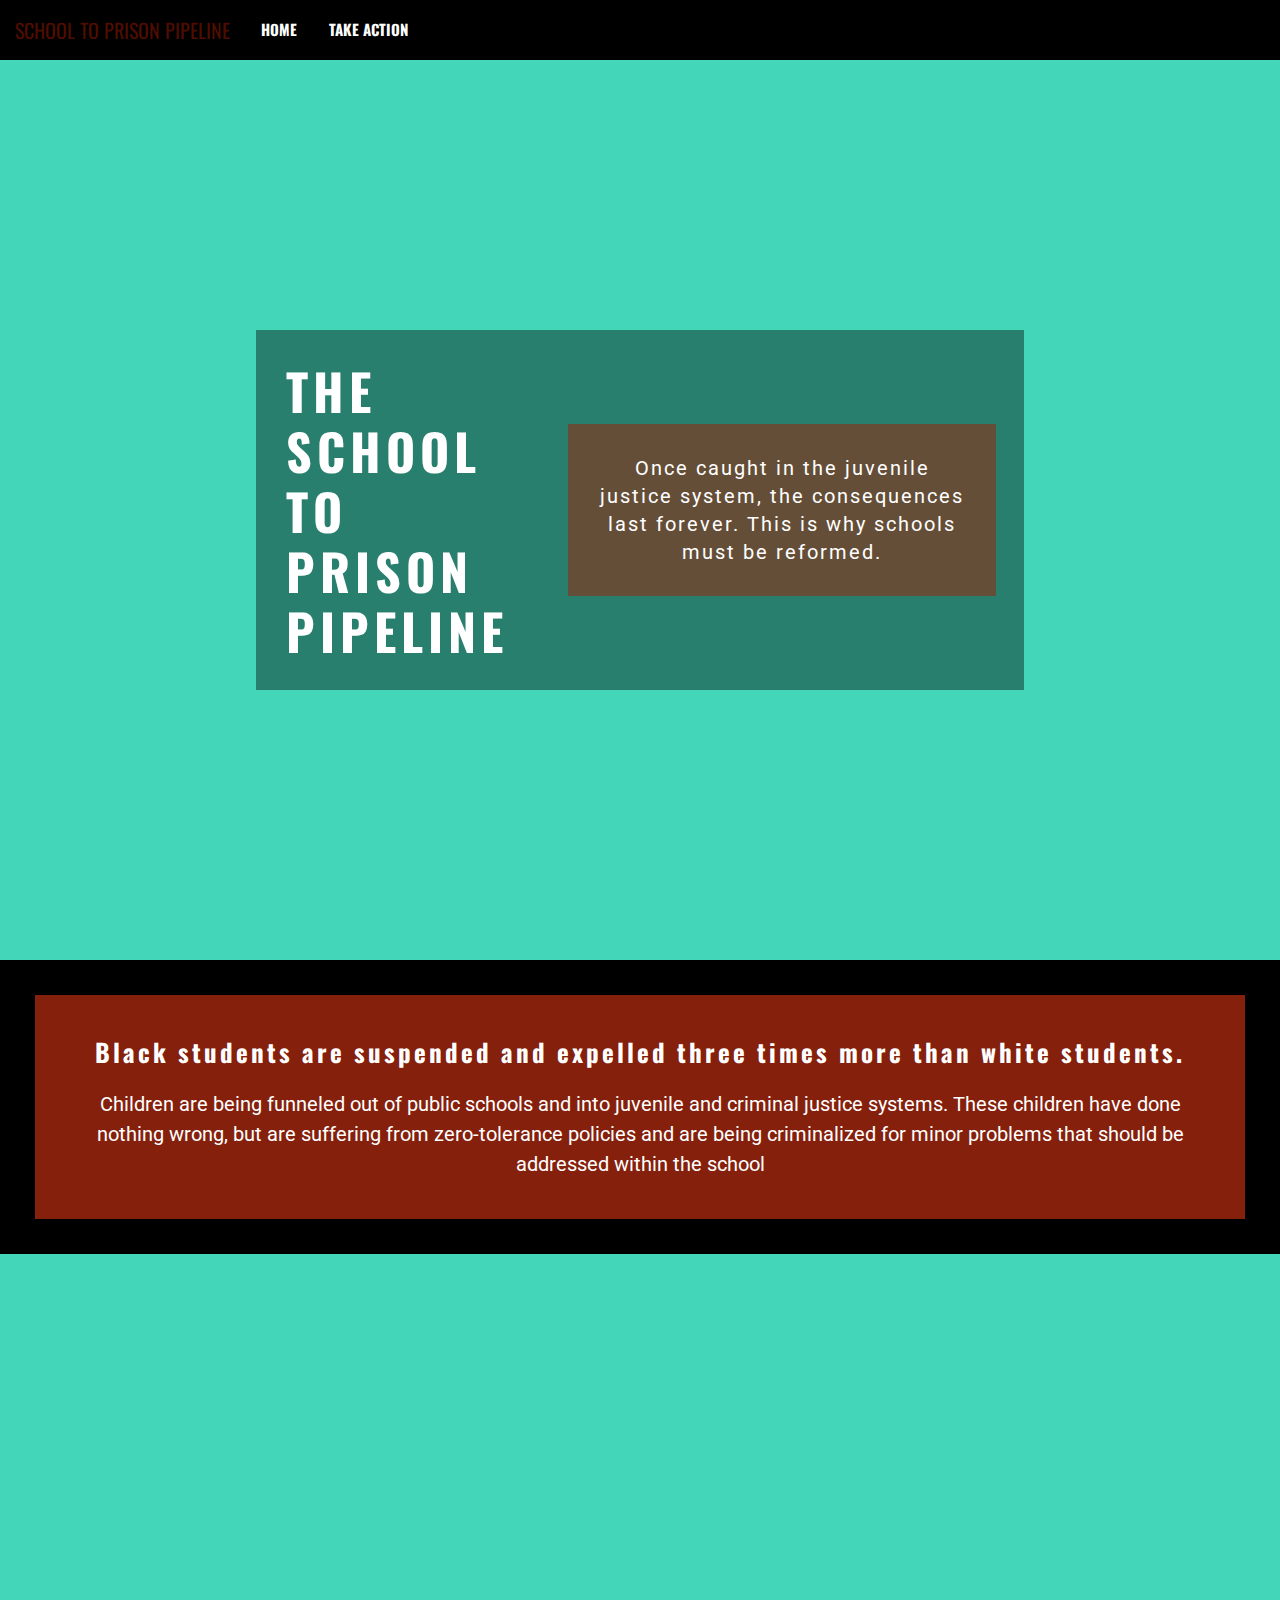
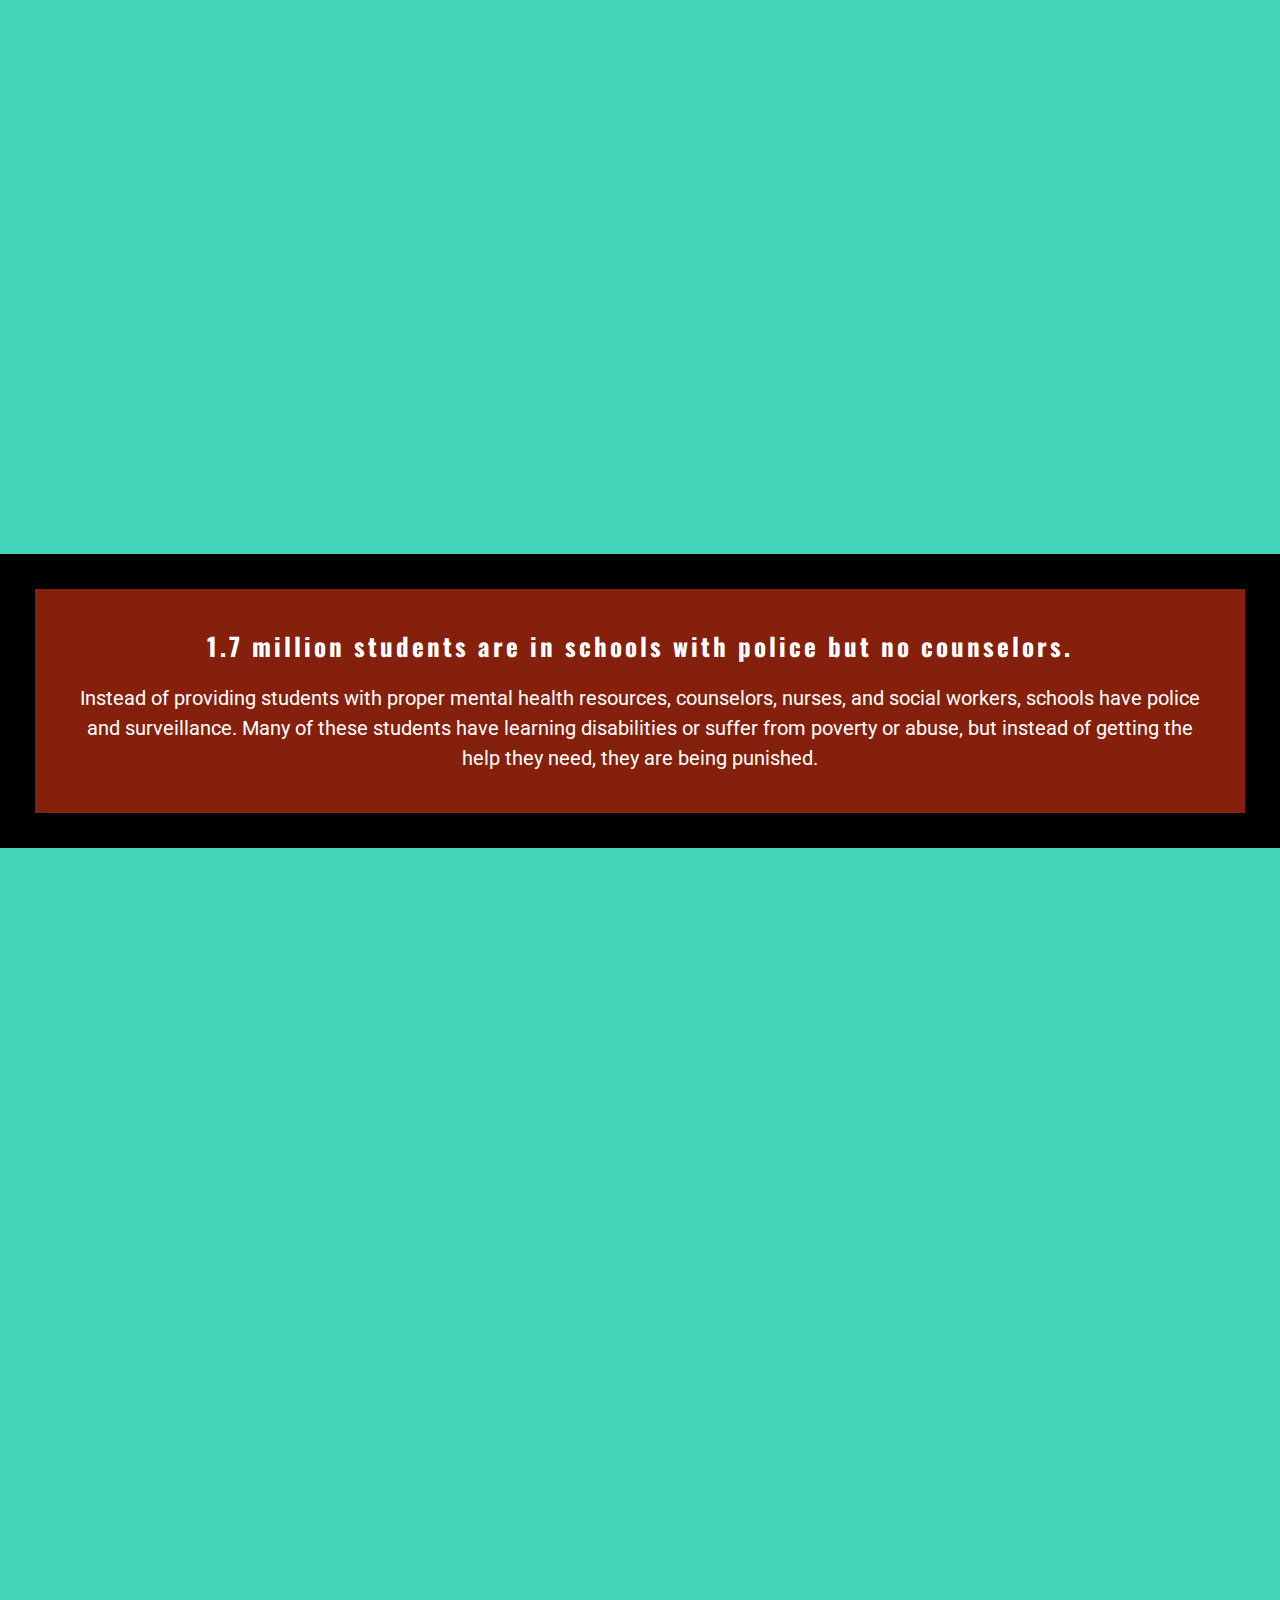
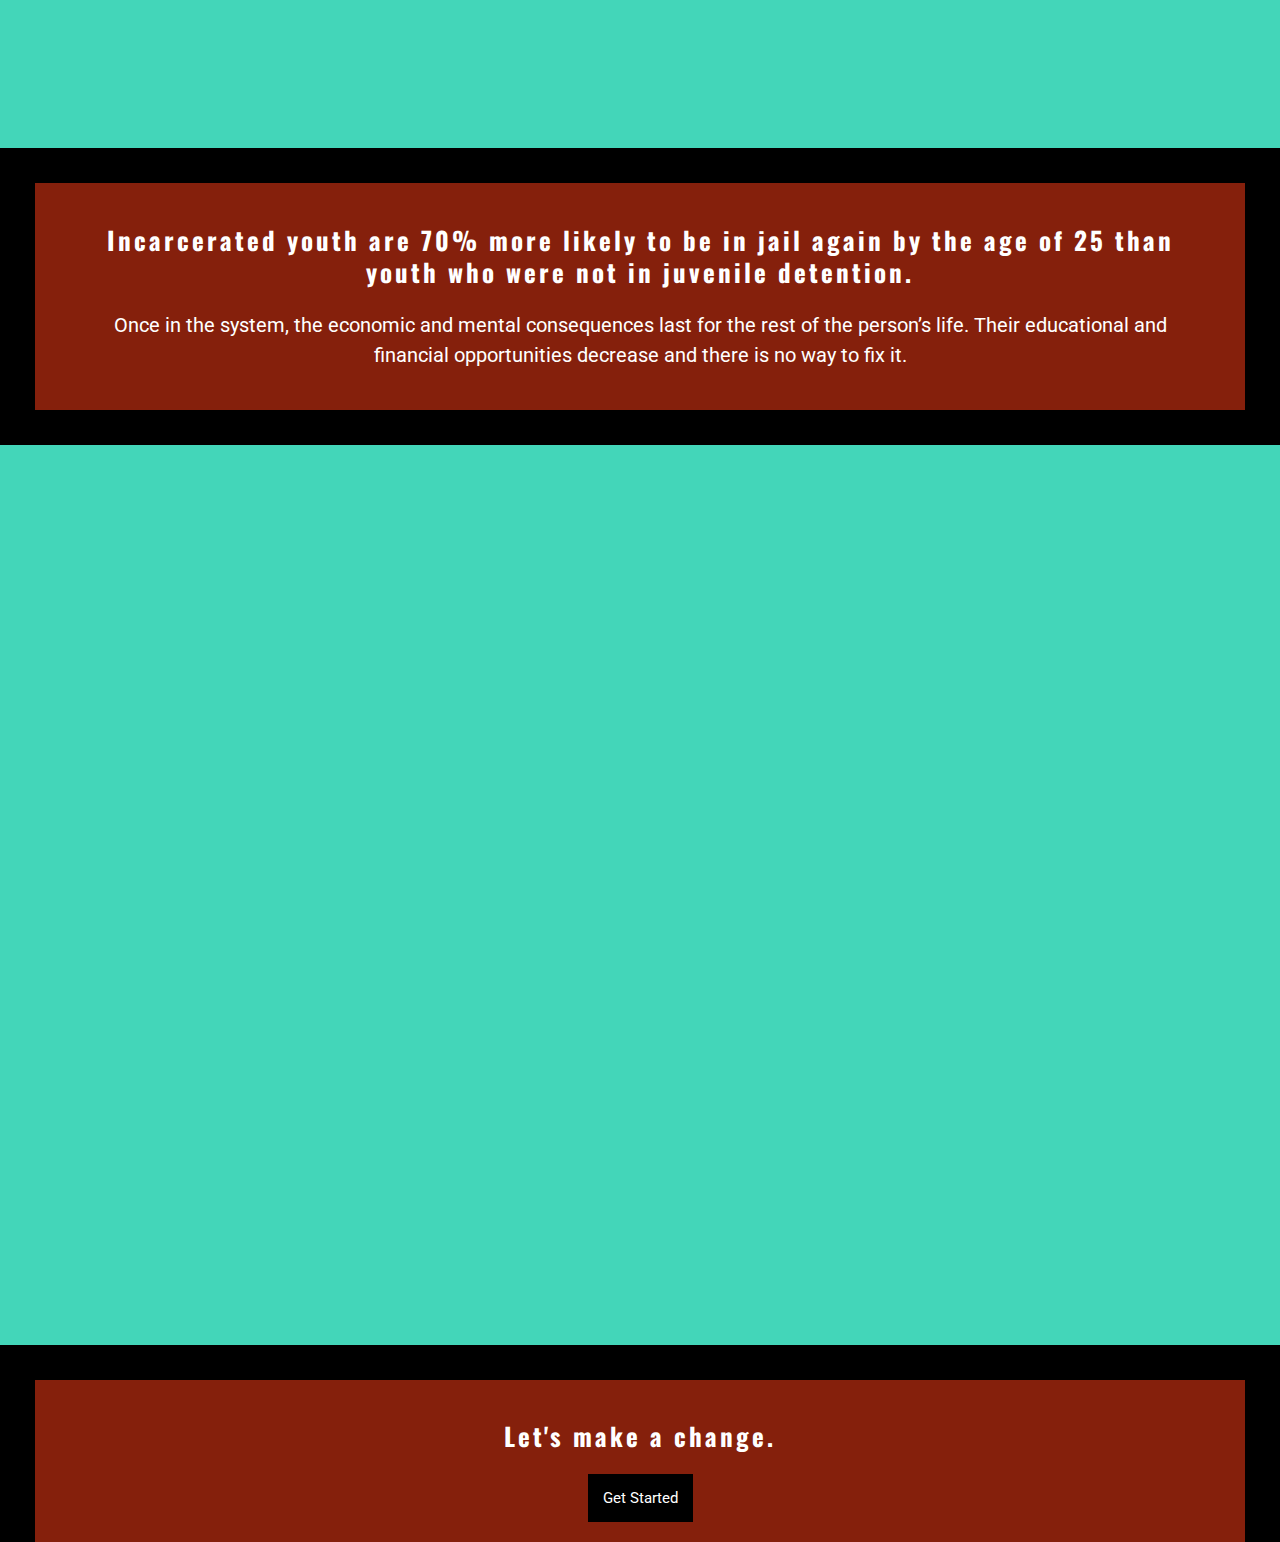
==== index.html @ f9d46c8d "🐦🎩 Checkpoint ./style.css:19010761/5 ./script.js:19010761/417 ./index.html:19010761/18" ====
<!DOCTYPE html>
<html lang="en">
  <head>
    <!-- TODO: Update the heading with the name of your website -->
    <title>The School to Prison Pipeline</title>

    <meta charset="utf-8" />
    <meta http-equiv="X-UA-Compatible" content="IE=edge" />
    <meta name="viewport" content="width=device-width, initial-scale=1" />

    <!-- import the webpage's stylesheets -->
    <link rel="stylesheet" href="/style.css" />
    <link rel="stylesheet" href="/take-action.css" />

    <!-- import the webpage's javascript file -->
    <script src="/script.js" defer></script>

    <link
      href="https://fonts.googleapis.com/css2?family=Oswald&family=Roboto:wght@300&display=swap"
      rel="stylesheet"
    />
  </head>
  <body>
    <nav>
      <ul class="nav-bar">
        <li class="navtitle">SCHOOL TO PRISON PIPELINE</li>
        <li class="nav"><a href="index.html">Home</a></li>
        <li class="nav"><a href="take-action.html">Take Action</a></li>
      </ul>
    </nav>

    <!------------------------------->
    <!---------TOP SECTION----------->
    <!------------------------------->
    <!--Top section with title and description-->
    <div class="main-message">
      <div class="flex-container">
        <div class="heading-home">
          <h1>
            THE SCHOOL TO PRISON PIPELINE
          </h1>
        </div>

        <div class="intro-text">
          <!-- TODO: Update the placeholder introduction text with your own intro text -->

          Once caught in the juvenile justice system, the consequences last
          forever. This is why schools must be reformed.
        </div>
      </div>
    </div>

    <!------------------------------->
    <!----------SECTION 1------------>
    <!------------------------------->
    <!--Text section-->
    <div class="text-section">
      <h2>
        Black students are suspended and expelled three times more than white
        students.
      </h2>

      <p>
        Children are being funneled out of public schools and into juvenile and
        criminal justice systems. These children have done nothing wrong, but
        are suffering from zero-tolerance policies and are being criminalized
        for minor problems that should be addressed within the school
      </p>

    </div>

    <!--Image 1-->
    <div class="image-one"></div>

    <!------------------------------->
    <!----------SECTION 2------------>
    <!------------------------------->
    <div class="text-section">
      <h2>
        1.7 million students are in schools with police but no counselors.

      </h2>

      <p>
        Instead of providing students with proper mental health resources, 
        counselors, nurses, and social workers, schools have police and 
        surveillance. Many of these students have learning disabilities or 
        suffer from poverty or abuse, but instead of getting the help they 
        need, they are being punished.
      </p>
      
    </div>
  <!--Image 2-->
    <div class="image-two"> </div>
    
    <!------------------------------->
    <!----------SECTION 3------------>
    <!------------------------------->
     <div class="text-section">
      <h2>
        Incarcerated youth are 70% more likely to be in jail again by the age 
        of 25 than youth who were not in juvenile detention.

      </h2>

      <p>
       Once in the system, the economic and mental consequences last for the 
        rest of the person’s life. Their educational and financial opportunities 
        decrease and there is no way to fix it.
      </p>
      
    </div>
  <!--Image 3-->
    <div class="image-three"> </div>

    <!------------------------------->
    <!----------SECTION 4------------>
    <!------------------------------->
    <div class="text-section">
      <h2>
        Let's make a change.

      </h2>

<button type="button" id="hometoaction">
  Get Started
      </button>

    <!------------------------------->
    <!---------ABOUT SECTION--------->
    <!------------------------------->
    <!--Text section only-->
  </body>
</html>
---- style.css ----
/* 

This CSS file is contains the CSS rule sets for 
    - index.html
    - any universal elements that all pages use

The CSS for the take-action.html is in take-action.css

*/

/************************************************/
/************* UNIVERSAL ELEMENTS ***************/
/************************************************/

/* TODO: Customize your font properties and background color for all elements inside the <body> and <html> tags */
body,
html {
  height: 100%;
  font-size: 20px; /* Change the font size*/
  font-family: "Roboto", sans-serif; /* Change the font */
  line-height: 1.5em; /* Change the line height size*/
  margin: 0em;
  color: white; /* Change the font color*/
  background-color: #000000; /* Change the background color */
  box-sizing: border-box;
}

h1 {
  letter-spacing: 5px;
  font-size: 50px;
  /*TODO: Change the font-family property to your linked font*/
  font-family: 'Oswald', sans-serif;
  color: #ffffff;
  text-align: left;
  margin: 10px
}

@media screen and (max-width: 700px){
  .flex-container{
    flex-wrap: wrap;
    top: 20%;
  }
}

/*TODO: Change the font-family property to your linked font*/
h2 {
  letter-spacing: 3px;
  font-size: 25px;
  font-family: 'Oswald', sans-serif;
  color: #ffffff;
  text-align: center;
  line-height: 1.3em;
}

/*TODO: Change the color of a link when a person hovers over it*/
p a {
  color: #ffffff;
  text-decoration: none;
}

/************************************************/
/*************** CSS FOR NAV BAR ****************/
/************************************************/

/* All of these TODOs are optional. You should change the styling based on your mockup */

/* TODO (optional): Change the background color and/or border style */

ul.nav-bar {
  /* Styling for the <ul class="nav-bar"> element */
  list-style-type: none;
  margin: 0;
  padding: 0;
  overflow: hidden;
  background-color: #00000067;
  border-style: none;
  font-family: 'Oswald', sans-serif;
  display: flex;
  text-align:left;
}

.navtitle{
  color:#a61c007d;
  font-size: 20px;
  display: flex;
  align-self: center;
  margin: 15px;
}

/* TODO (optional): Change the font size*/

li.nav {
  /* Styling for the <li class="nav"> element */
  float: right;
  font-size: 15px;
}

/* TODO (optional): Change the font color, decoration, and/or case */

li.nav a {
  /* Styling for the <a> elements in <li class="nav"> */
  display: block;
  color: #ffffff;
  text-align: center;
  padding: 14px 16px;
  text-decoration: none;
  text-transform: uppercase;
  font-weight: bold;
}

/* TODO (optional): Change the background color and/or font color when the mouse hovers over an item */

li.nav a:hover {
  /* Styling for the <a> elements when the mouse is hovering in <li class="nav"> */
  background-color: gray;
  color: #000000;
}

/************************************************/
/*********** CSS FOR FLEXBOX HEADING ************/
/************************************************/

/* TODO: Review the CSS properties to the flexbox container for title and intro text */
.flex-container {
  display: flex; /* Set the flexbox display */
  flex-direction: row; /* Configure the flex items to row */
  flex-wrap: nowrap; /* Don’t wrap the flex items */
  justify-content: center; /* Justify the flex items to the center */
  align-items: center; /* Align the flex items to the center */

  /* Design properties */
  background-color: #00000067;
  padding: 5px;

  /* Positioning properties */
  position: absolute;
  left: 20%;
  right: 20%;
  top: 30%; /* Change this value to move the box up or down */

  /*Debugging Tip: Uncomment the line below to see the outline of the container*/
  /*border-style: dotted;*/
}

/* TODO: Review the CSS properties to the flex item for the heading (the left box) */
.heading-home {
  padding: 2%;
  color: #ffffff;
  font-size: 50px;
  letter-spacing: 10px;
  line-height: 60px;
  text-align: center;

  /*Debugging Tip: Uncomment the line below to see the outline of the container*/
  /*border-style: dotted;*/
}

/* TODO: Review the CSS properties to the flex item for the intro text (the right box) */
.intro-text {
  background-color: #a61c007d; /* Add your own background color */
  padding: 4%;
  margin: 3%;
  color: #ffffff; /* Add the color of your font */
  font-size: 20px; /* Add your font size*/
  letter-spacing: 2px; /* Adds space between letters */
  line-height: 1.4em; /* Adds space between lines */
  text-align: center;

  /*Debugging Tip: Uncomment the line below to see the outline of the container*/
  /*border-style: dotted;*/
}

/************************************************/
/*************** PARALLAX SCROLL ****************/
/************************************************/

/*-----------TEXT SECTIONS-----------*/

/* TODO (optional): Change the background color and/or text alignment */

.text-section {
  background-color: #85200cff;
  padding: 20px 45px;
  margin: 35px;
  text-align: center;
}

/*---------IMAGE STYLING + PARALLAX PROPERTY---------*/

/* TODO: Add the CSS selector for each image to the collective image rule set */

.main-message,
.image-one,
.image-two,
.image-three,
.image-four{
  position: relative;
  background-position: center;
  background-repeat: no-repeat;
  background-color: #43d6b9ff;
  background-size: cover;
  min-height: 100%; /* This adjusts the height of the image */

  /* TODO: Add the property to create the parallax scrolling effect here */
  background-attachment: fixed;
}

/* TODO: Replace the current image URL with your own. This is the top image on your homepage. */
.main-message {
  background-image: url("https://cdn.glitch.com/da54d01d-7a88-4541-87ef-b7efe14c3352%2Femiliano-bar-PaKHbtTDqt0-unsplash%20(1).jpg?v=1595950429659");
}

/* TODO: Replace the current image URL with your own */
.image-one {
  background-image: url("https://cdn.glitch.com/da54d01d-7a88-4541-87ef-b7efe14c3352%2Ffeliphe-schiarolli-hes6nUC1MVc-unsplash%20(1).jpg?v=1595955353001");
}

/* TODO: Add a second background image. Make sure you add this class selector to the collective image rule set above */
.image-two{
  background-image: url("https://cdn.glitch.com/da54d01d-7a88-4541-87ef-b7efe14c3352%2Fcctv-1144371_1280.webp?v=1595957753320");
}
/* TODO: Add more background images by repeating the process above */
.image-three{
  background-image: url("https://cdn.glitch.com/da54d01d-7a88-4541-87ef-b7efe14c3352%2Fprison-553836_1280.webp?v=1595958445059")
}
/*-----------IMAGE ATTRIBUTIONS (if required)-----------*/
.attributions {
  font-size: 12px;
  text-align: right;
}

button{
  background-color: black;
  font-family:"Roboto", sans-serif;
  color:white;
  font-size:15px;
  border:none;
  padding:15px;
}

button:hover{
  background-color:gray;
}
/******************************************************/
/***** CHANGE INDEX.HTML CSS BASED ON SCREEN SIZE *****/
/******************************************************/

/* TODO: Add a breakpoint if the screen is 700px or less */


/* TODO: Add additional breakpoints based on your website's design
---- take-action.css ----
ul.nav-bar {
  /* Styling for the <ul class="nav-bar"> element */
  list-style-type: none;
  margin: 0;
  padding: 0;
  overflow: hidden;
  background-color: #00000067;
  border-style: none;
  font-family: 'Oswald', sans-serif;
  display: flex;
  text-align:left;
}

.navtitle{
  color:#a61c007d;
  font-size: 20px;
  display: flex;
  align-self: center;
  margin: 15px;
}

/* TODO (optional): Change the font size*/

li.nav {
  /* Styling for the <li class="nav"> element */
  float: right;
  font-size: 15px;
}

/* TODO (optional): Change the font color, decoration, and/or case */

li.nav a {
  /* Styling for the <a> elements in <li class="nav"> */
  display: block;
  color: #ffffff;
  text-align: center;
  padding: 14px 16px;
  text-decoration: none;
  text-transform: uppercase;
  font-weight: bold;
}

/* TODO (optional): Change the background color and/or font color when the mouse hovers over an item */

li.nav a:hover {
  /* Styling for the <a> elements when the mouse is hovering in <li class="nav"> */
  background-color: gray;
  color: #000000;
}


/******************************************************/
/************** CSS FOR TAKE-ACTION.HTML **************/
/******************************************************/

.page-header-action {
  width: 100%;
  position: absolute;
  text-transform: uppercase;
  background-color: #0D38D3;
}


/******************************************************/
/***************** ACTION ITEM LIST *******************/
/******************************************************/

/* Flexbox container that holds all flex items */
.flex-container-action {
  display: flex;

  position: absolute;
  padding: 0.5em 0;
  align-items: center;

  left: 5%;
  right: 5%;

  margin: 5% 0;
  width: 90%;

  flex-direction: row;
  flex-wrap: nowrap;
  justify-content: center;
  align-items: start;
  /*border-style: dotted;*/ /*Uncomment to see the outline of the container*/
}

/* Left box under title; item in .flex-container */
.action-info-container {
  width: 100%;
  margin-right: 5%;
  margin-left: 0;
  margin-top: 5%;
  margin-bottom: 5%;
  padding: 35px;
  font-size: 16px;
  flex-grow: 2;
  /*border-style: dotted;*/ /*Uncomment to see the outline of the container*/
}

.action-info-container img{
  width: 100%;
}

/* Right box under title; item in .flex-container */
.action-list-container {
  width: 75%;
  padding: 35px;
  margin: 5%;
  flex-grow: 1;
  background-color: #0d9c90;
  /*border-style: dotted;*/ /*Uncomment to see the outline of the container*/
}

/* Holds all elements related to the action item list; inside the action-list-container */
#checklist {
  background-color: white;
  border-radius: 15px;
  padding-top: 5px;
  padding-bottom: 15px;
  border-style: solid;
  border-color: #43d6b9ff;
  /*border-style: dotted;*/ /*Uncomment to see the outline of the container*/
}


/* Header in the list container */
#checklist-header {
  text-align: center;
  color: #0D38D3;
  letter-spacing: 1px;
  /*border-style: dotted;*/ /*Uncomment to see the outline of the container*/
}

/* Intructions inside the list container */
#instructions {
  font: 14px "Roboto", sans-serif;
  text-align: center;
  font-style: italic;
  color: #0D38D3;
  /*border-style: dotted;*/ /*Uncomment to see the outline of the container*/
  
}

/* The div container for the unordered action item list */
#my-list {
  padding: 10px 0 0 0;
  margin: 0;
  font-size: 10pt;
}

/* Styling for individual action list items */
#my-list li {
  cursor: pointer;
  padding-top: 8px;
  padding-right: 20px;
  padding-bottom: 8px; 
  padding-left: 35px;
  position: relative;
  list-style-type: none;
  transition: 0.2s;
  width: 85%;
  color: black;
  /*border-style: dotted;*/ /*Uncomment to see the outline of the container*/
}

/* Styling for the check squares added at the beginning of each list item */
#my-list li::before {
  content: "";
  position: absolute;
  border-color: #43d6b9ff;
  border-style: solid;
  border-width: 2px;
  
  top: 15px;
  left: 13px;
  height: 10px;
  width: 10px;
}
/* 
A note on the checkbox: This is actually just a neat trick. Before the 
item is clicked, the CSS file inserts a blank space through the content: "";
property. You can draw a border around this blank space so it appears like 
a box. After the item is clicked, new CSS rules are applied that remove the 
border from two sides and rotate the blank space by 45 degress so it looks 
like a checkmark!
*/

/* Change background color when cursor hovers over list items */
#my-list li:hover {
  background: #f3f3f3;
  color: #0D38D3;
}

/* Change check square color when cursor hovers over */
#my-list li:hover::before {
  border-color: #0D38D3;
  border-style: solid;
}

/* When marked complete (i.e. clicked on) add strikethrough */
#my-list li.all-done {
  text-decoration: line-through;
}

/* Add a "checked" mark when clicked on */
#my-list li.all-done::before {
  content: "";
  position: absolute;
  border-color: #0D38D3;
  border-style: solid;
  border-width: 0 2px 2px 0;
  top: 5px;
  left: 16px;
  transform: rotate(45deg);
  height: 15px;
  width: 7px;
}



/******************************************************/
/** CHANGE TAKE-ACTION.HTML CSS BASED ON SCREEN SIZE **/
/******************************************************/

/* IF THE SCREEN IS ~~700 OR LESS~~ IMPLEMENT THESE RULES */

@media only screen and (max-width: 700px) {

  .flex-container-action {
    flex-wrap: wrap;
  }
}

/* IF THE SCREEN IS ~~701 OR MORE~~ IMPLEMENT THESE RULES */

@media only screen and (min-width: 701px) {
  
  .flex-container-action {
    flex-wrap: wrap;
  }

  .left-container {
    width: 50%;
    margin-right: 10%;
  }
}

/* IF THE SCREEN IS ~~1000 OR MORE~~ IMPLEMENT THESE RULES */
@media only screen and (min-width: 1000px) {

  .flex-container-action {
    flex-wrap: nowrap;
  }
}

/* IF THE SCREEN IS ~~1250 OR MORE~~ IMPLEMENT THESE RULES */
@media only screen and (min-width: 1250px) {
  
  .flex-container-action {
    flex-wrap: nowrap;
  }

  #list-container {
    background-color: white;
    border-radius: 15px;
    padding: 20px 20px 40px 40px;
  }

  .left-container {
    width: 50%;
    margin-right: 10%;
  }
}
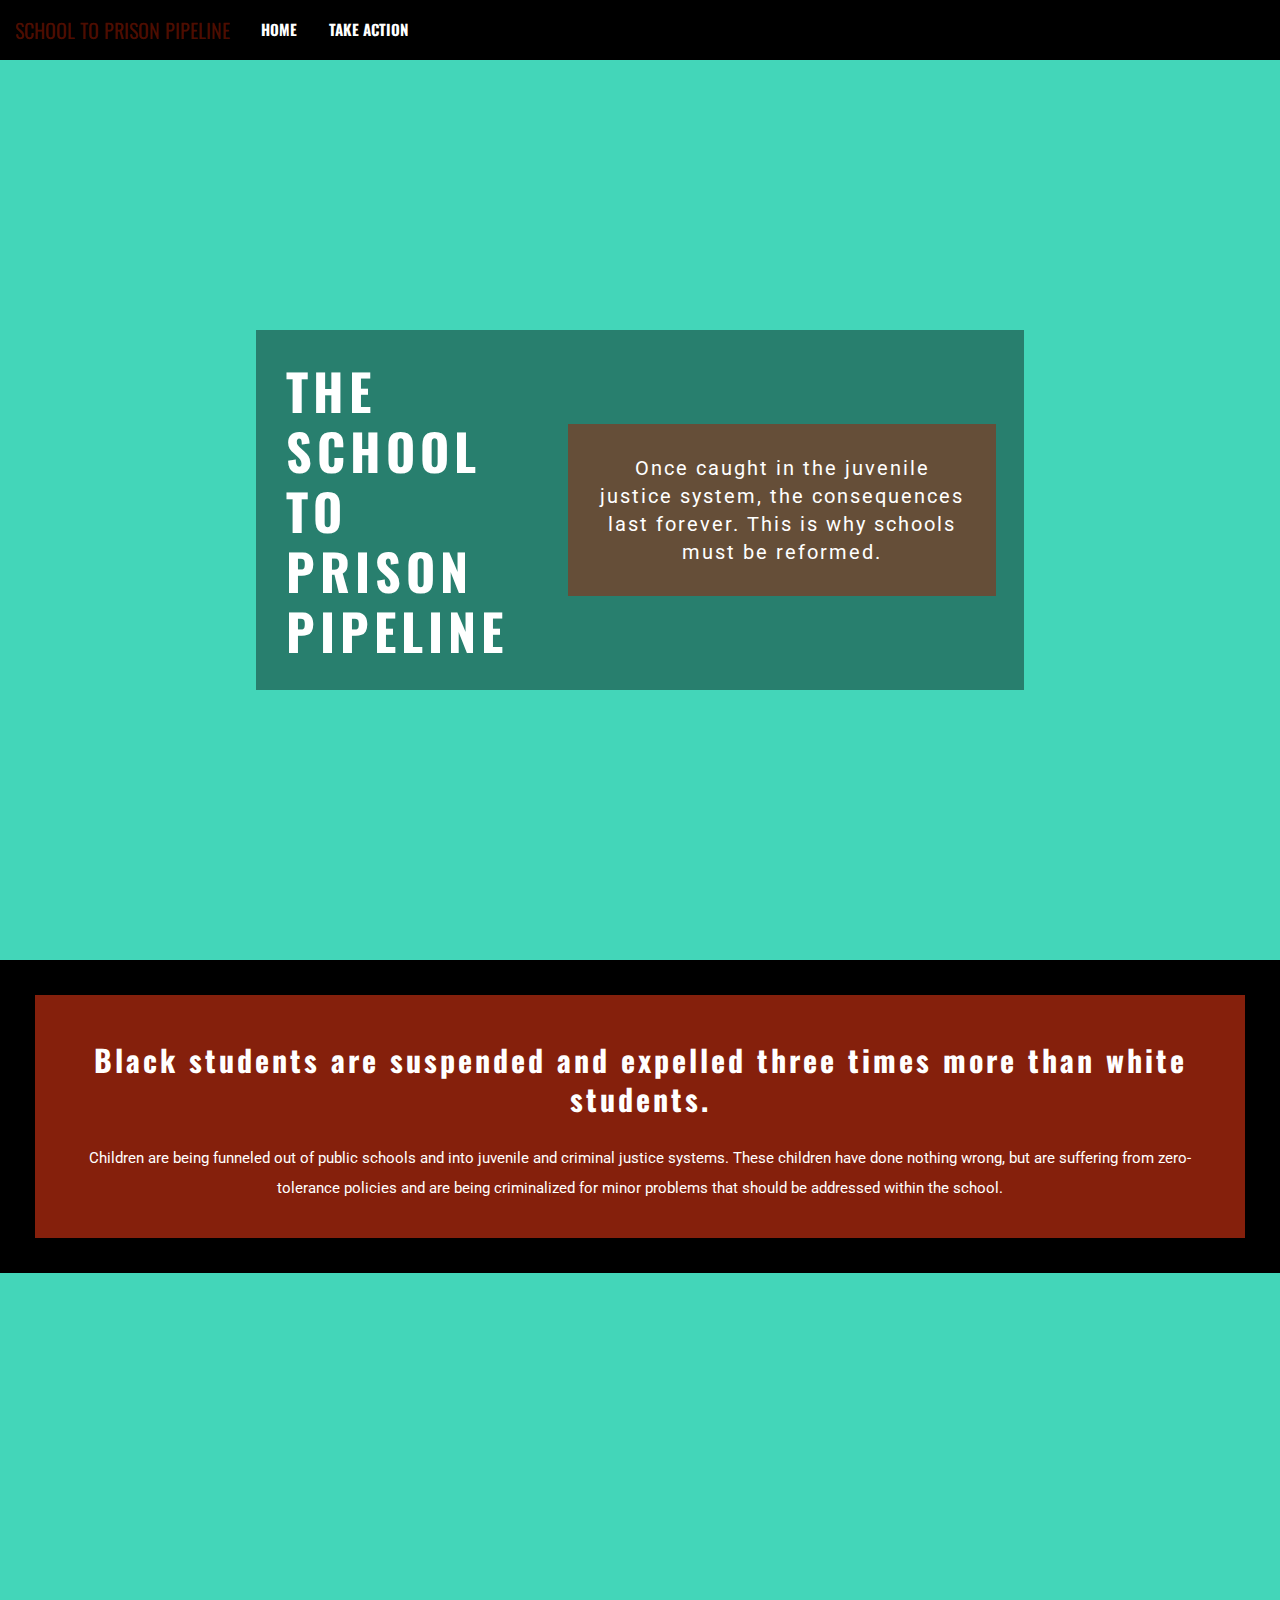
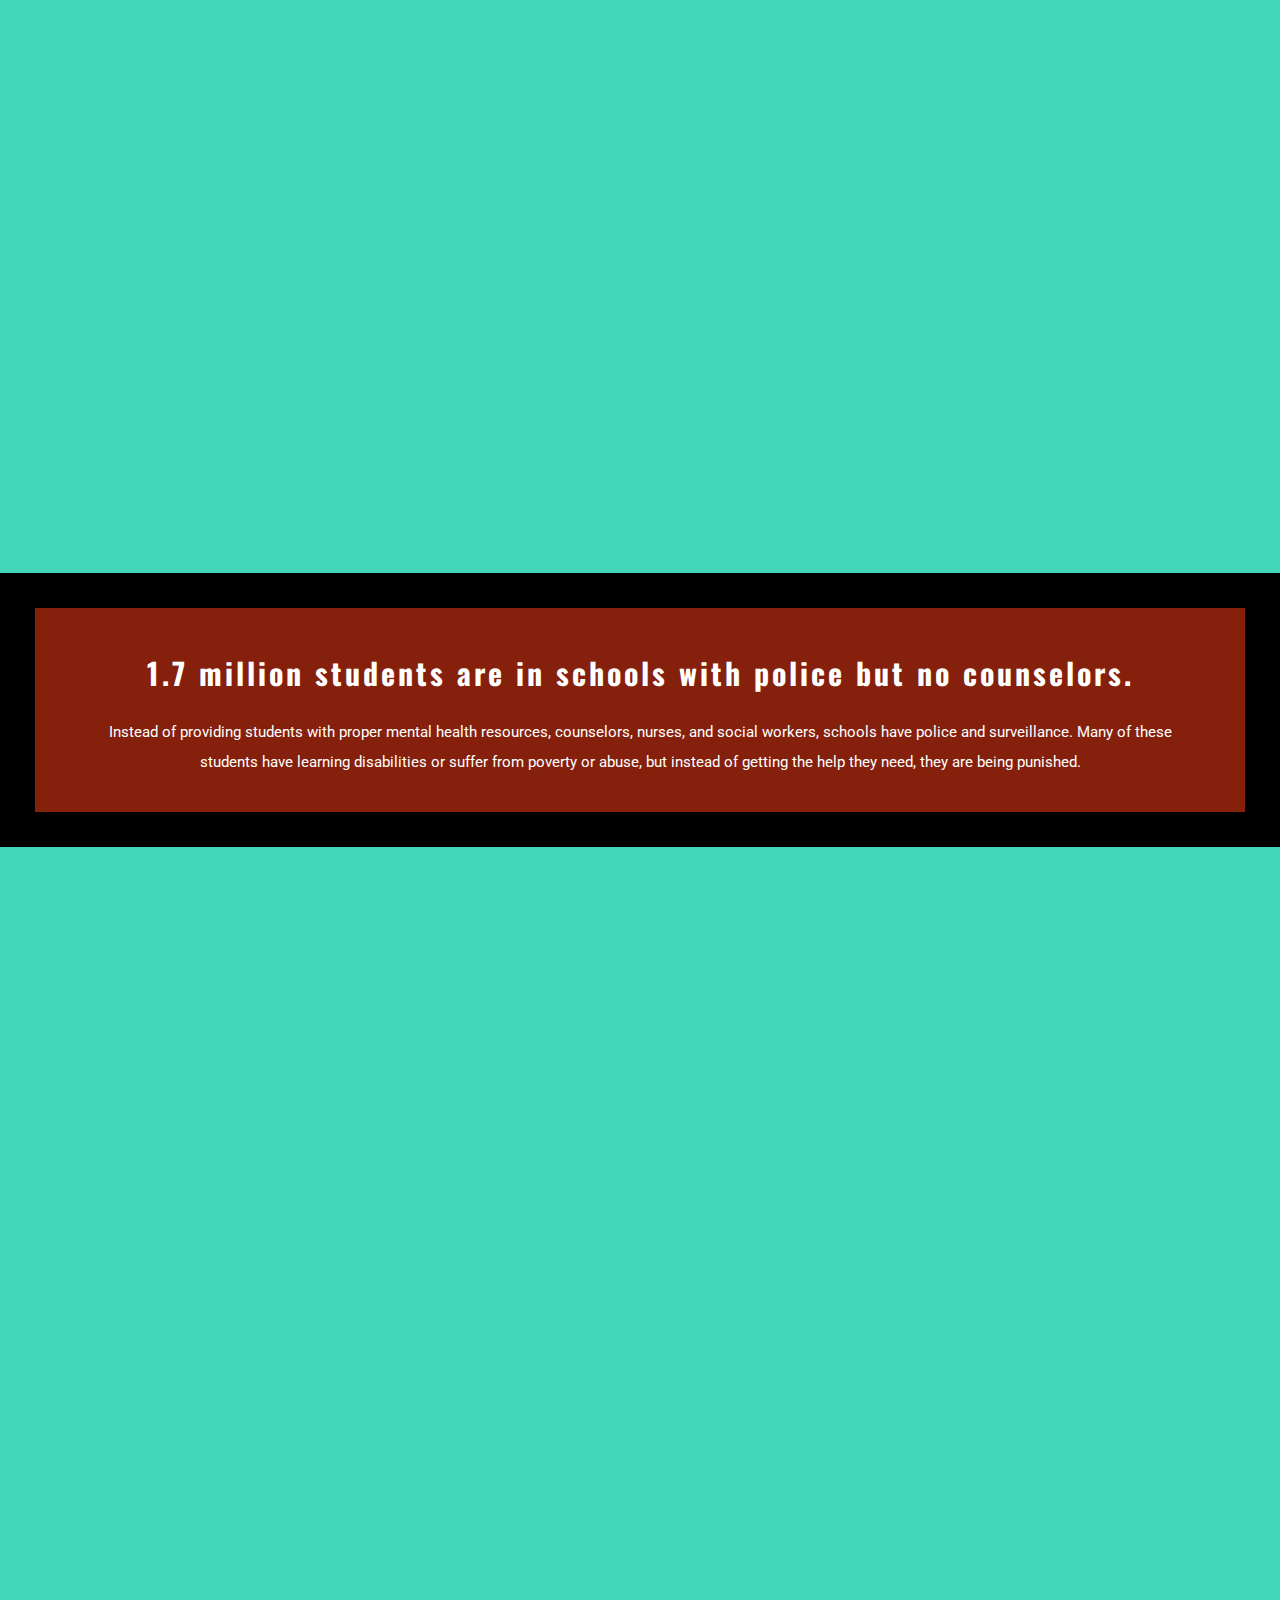
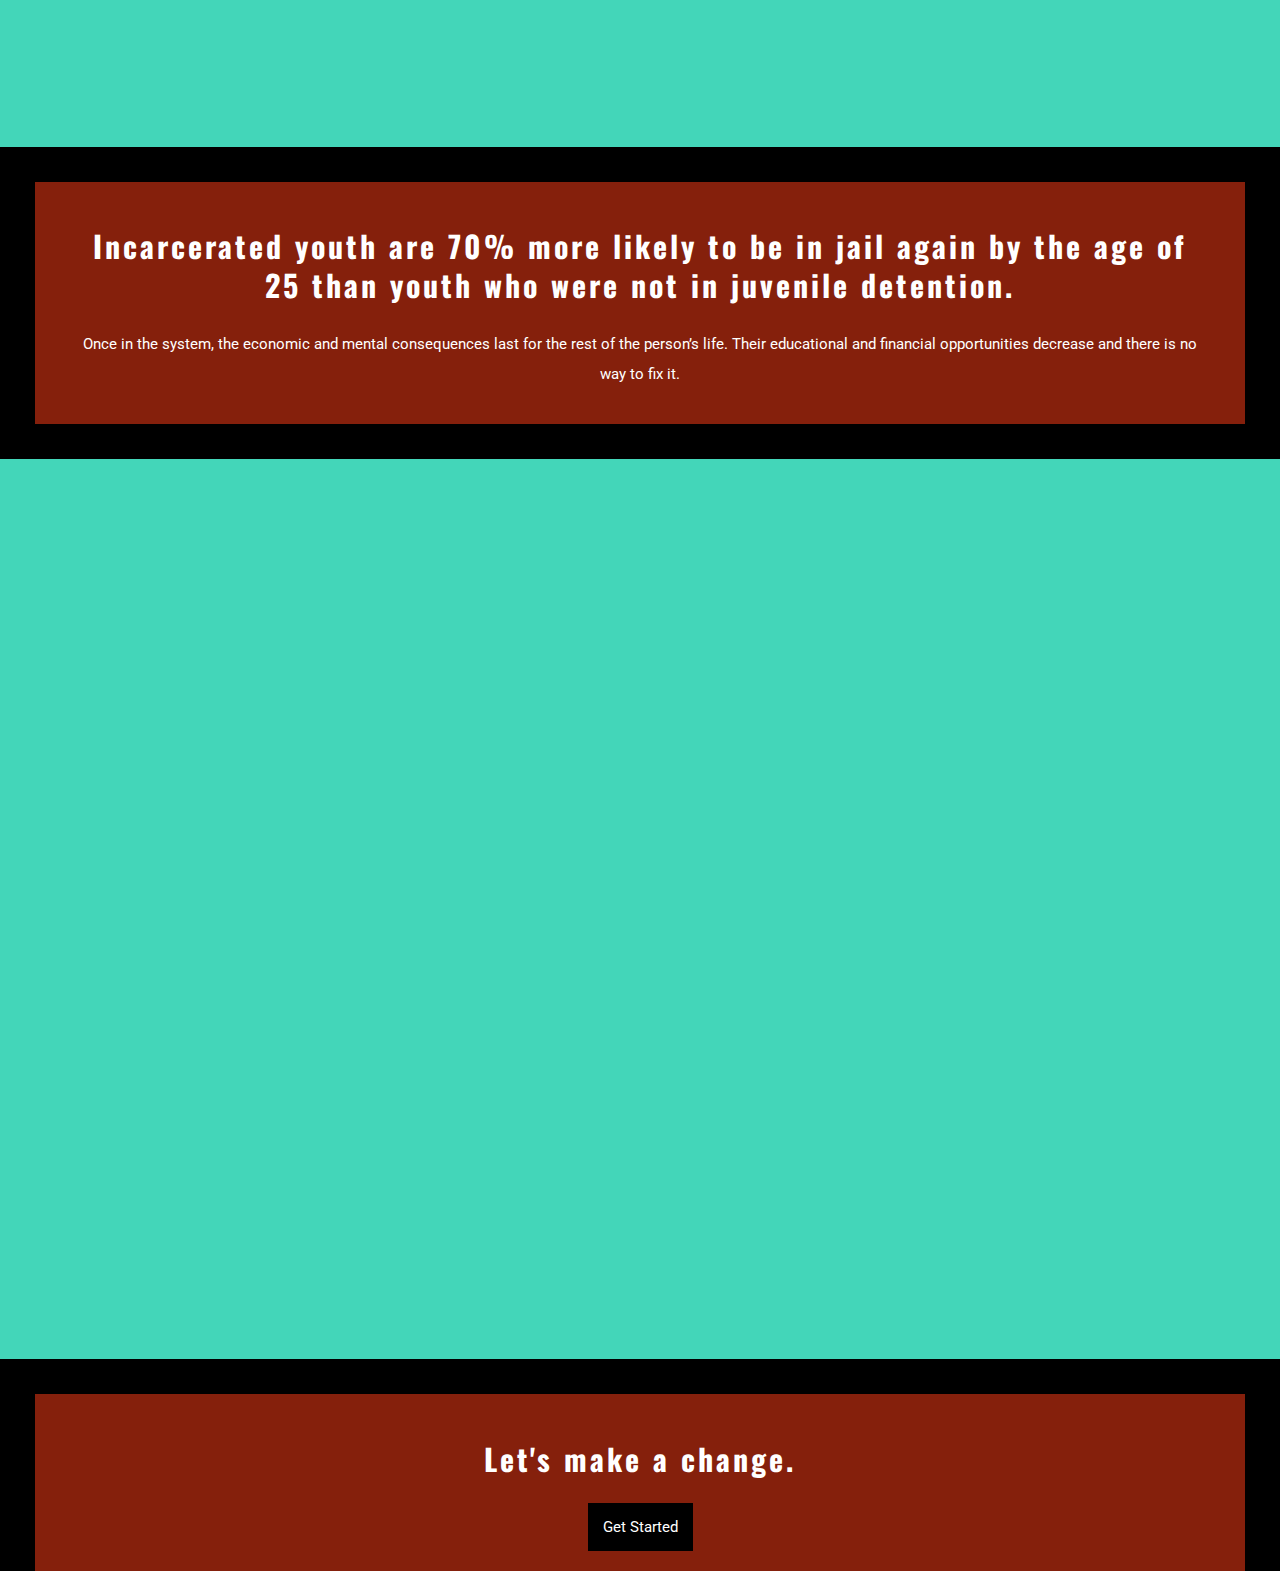
==== commit 809bb4aa: "🚃😚 Checkpoint ./style.css:19010761/60 ./index.html:19010761/1" ====
--- a/index.html
+++ b/index.html
@@ -64,7 +64,7 @@
         Children are being funneled out of public schools and into juvenile and
         criminal justice systems. These children have done nothing wrong, but
         are suffering from zero-tolerance policies and are being criminalized
-        for minor problems that should be addressed within the school
+        for minor problems that should be addressed within the school.
       </p>
 
     </div>
--- a/style.css
+++ b/style.css
@@ -241,6 +241,14 @@
 button:hover{
   background-color:gray;
 }
+
+h2 {
+  font-size:30px;
+}
+
+p{
+  font-size:15px;
+}
 /******************************************************/
 /***** CHANGE INDEX.HTML CSS BASED ON SCREEN SIZE *****/
 /******************************************************/
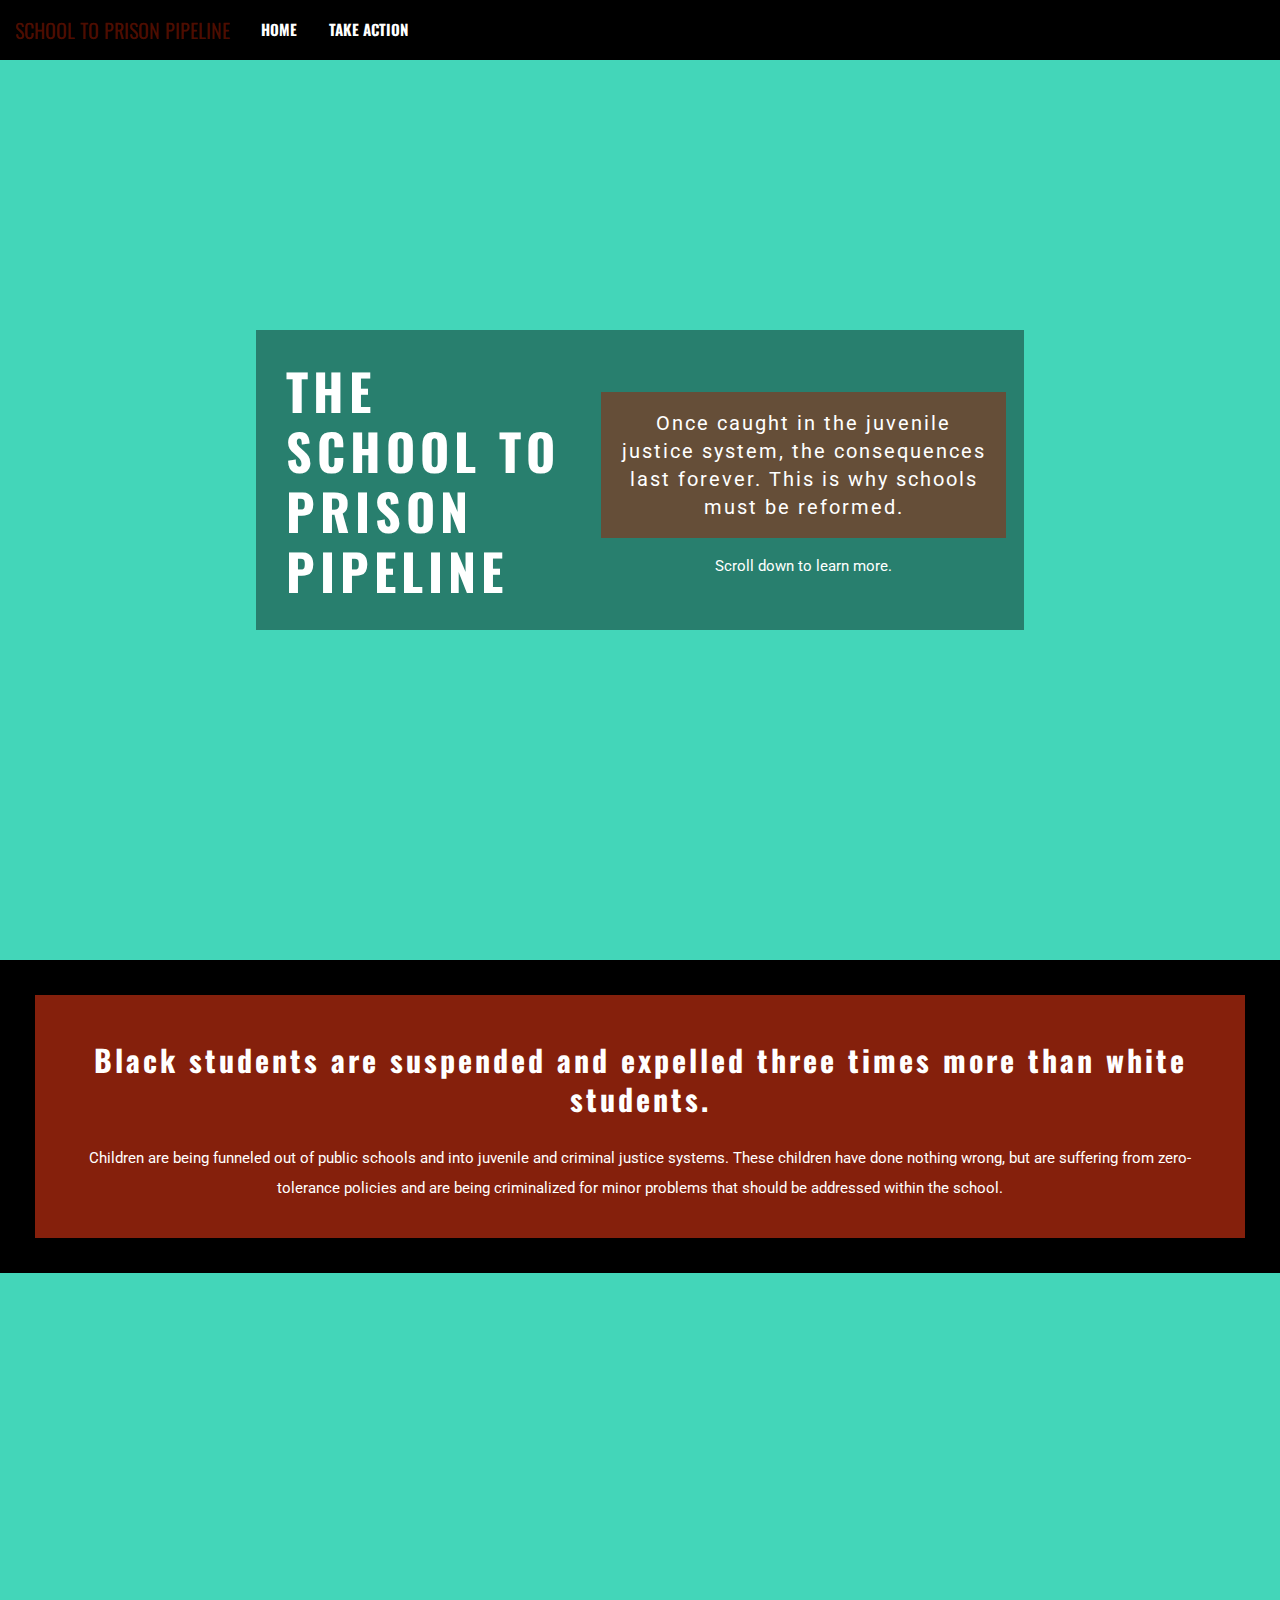
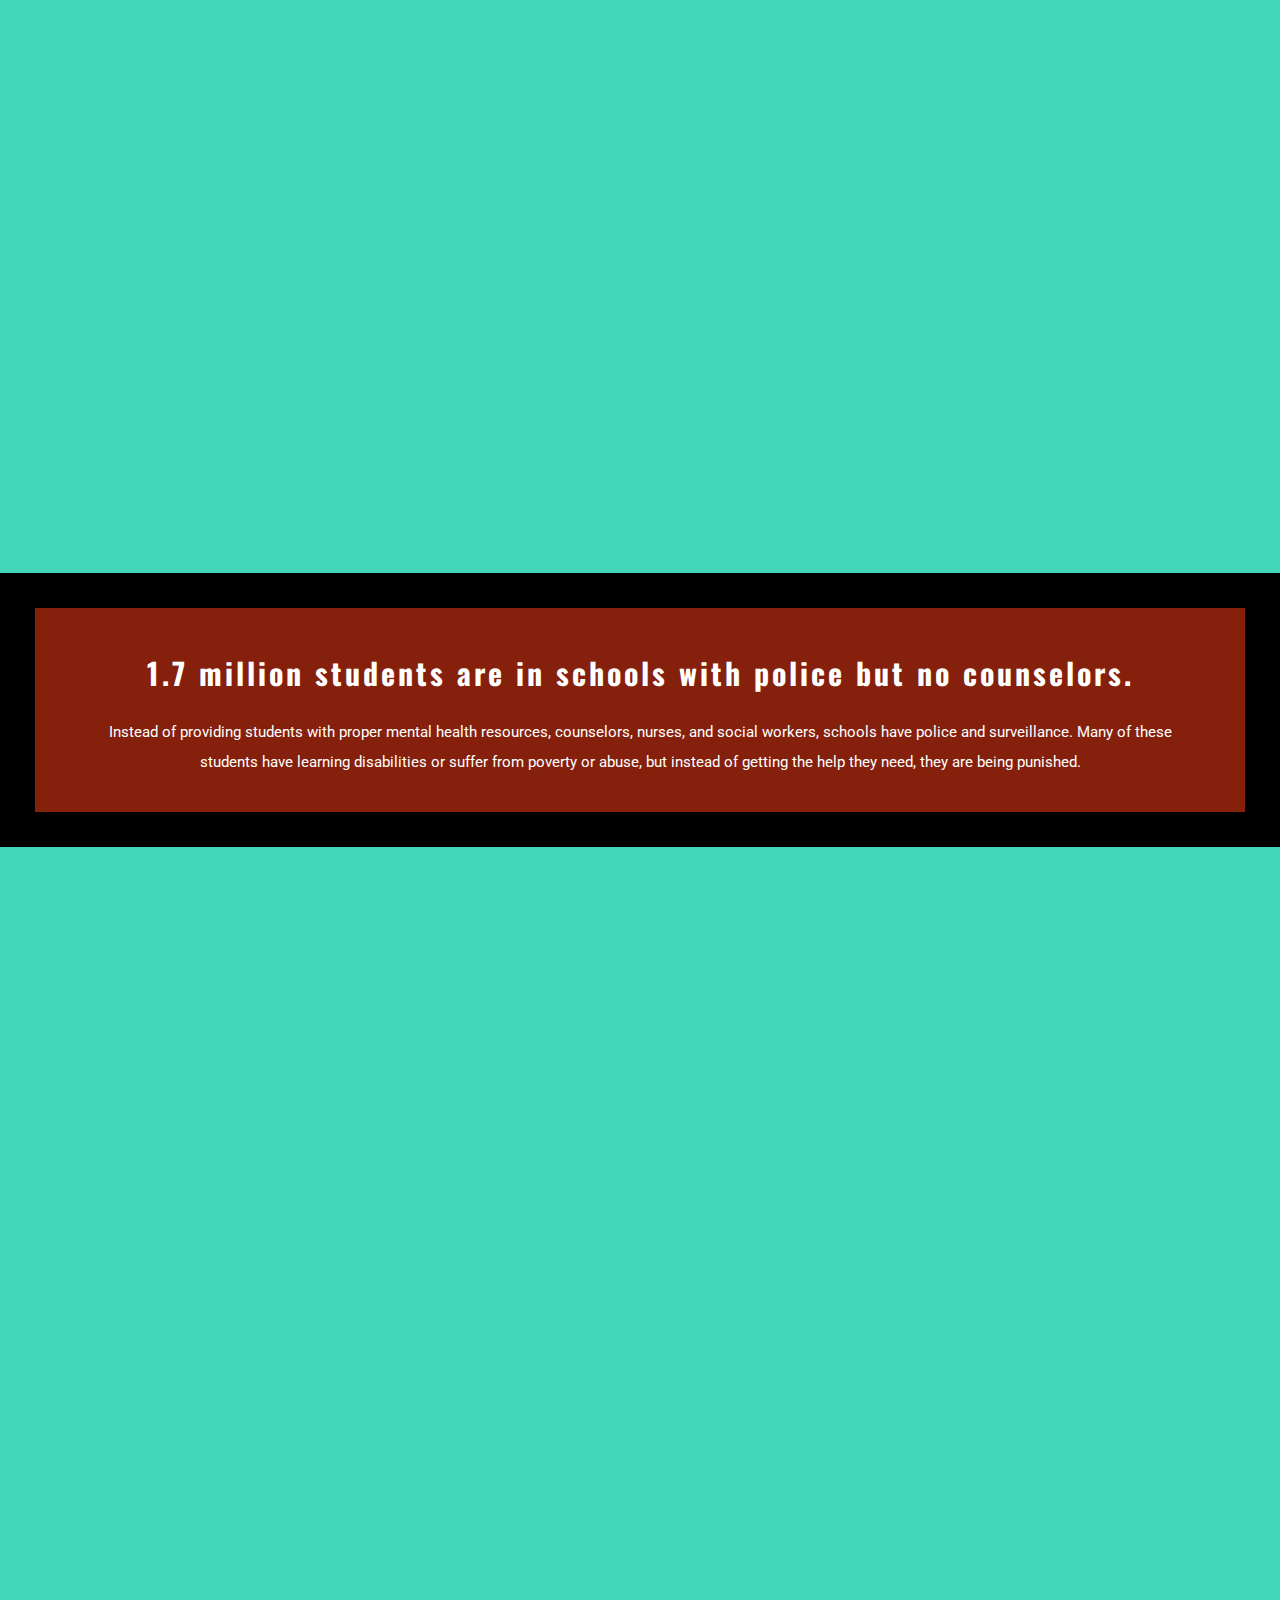
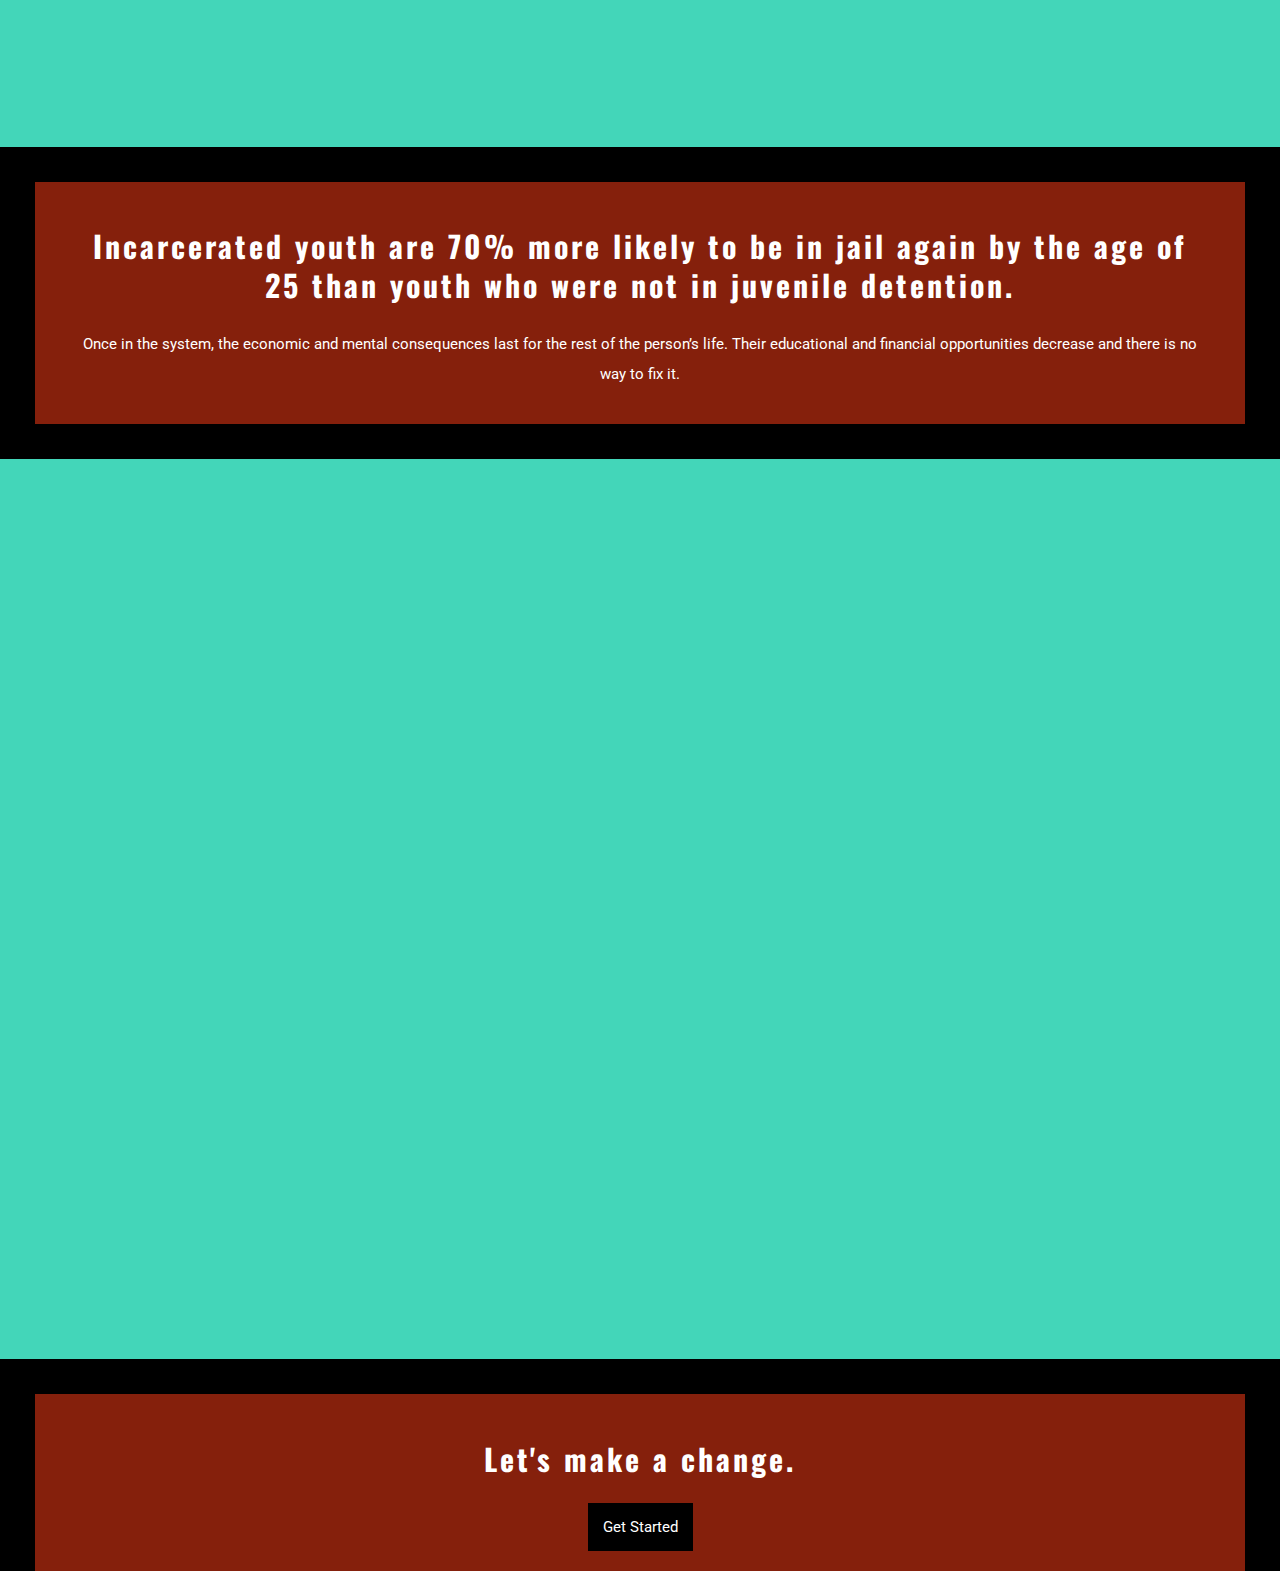
==== commit 5f618cf7: "👗🚎 Checkpoint ./index.html:19010761/875 ./style.css:19010761/163" ====
--- a/index.html
+++ b/index.html
@@ -40,15 +40,19 @@
             THE SCHOOL TO PRISON PIPELINE
           </h1>
         </div>
-
+      <div>
         <div class="intro-text">
           <!-- TODO: Update the placeholder introduction text with your own intro text -->
 
           Once caught in the juvenile justice system, the consequences last
           forever. This is why schools must be reformed.
         </div>
+        <div class="learnmore">
+          Scroll down to learn more.
+        </div>
       </div>
     </div>
+   </div>
 
     <!------------------------------->
     <!----------SECTION 1------------>
--- a/style.css
+++ b/style.css
@@ -246,8 +246,14 @@
   font-size:30px;
 }
 
-p{
+p {
   font-size:15px;
+}
+
+.learnmore{
+  display: flex;
+  justify-content: center;
+  font-size: 15px;
 }
 /******************************************************/
 /***** CHANGE INDEX.HTML CSS BASED ON SCREEN SIZE *****/
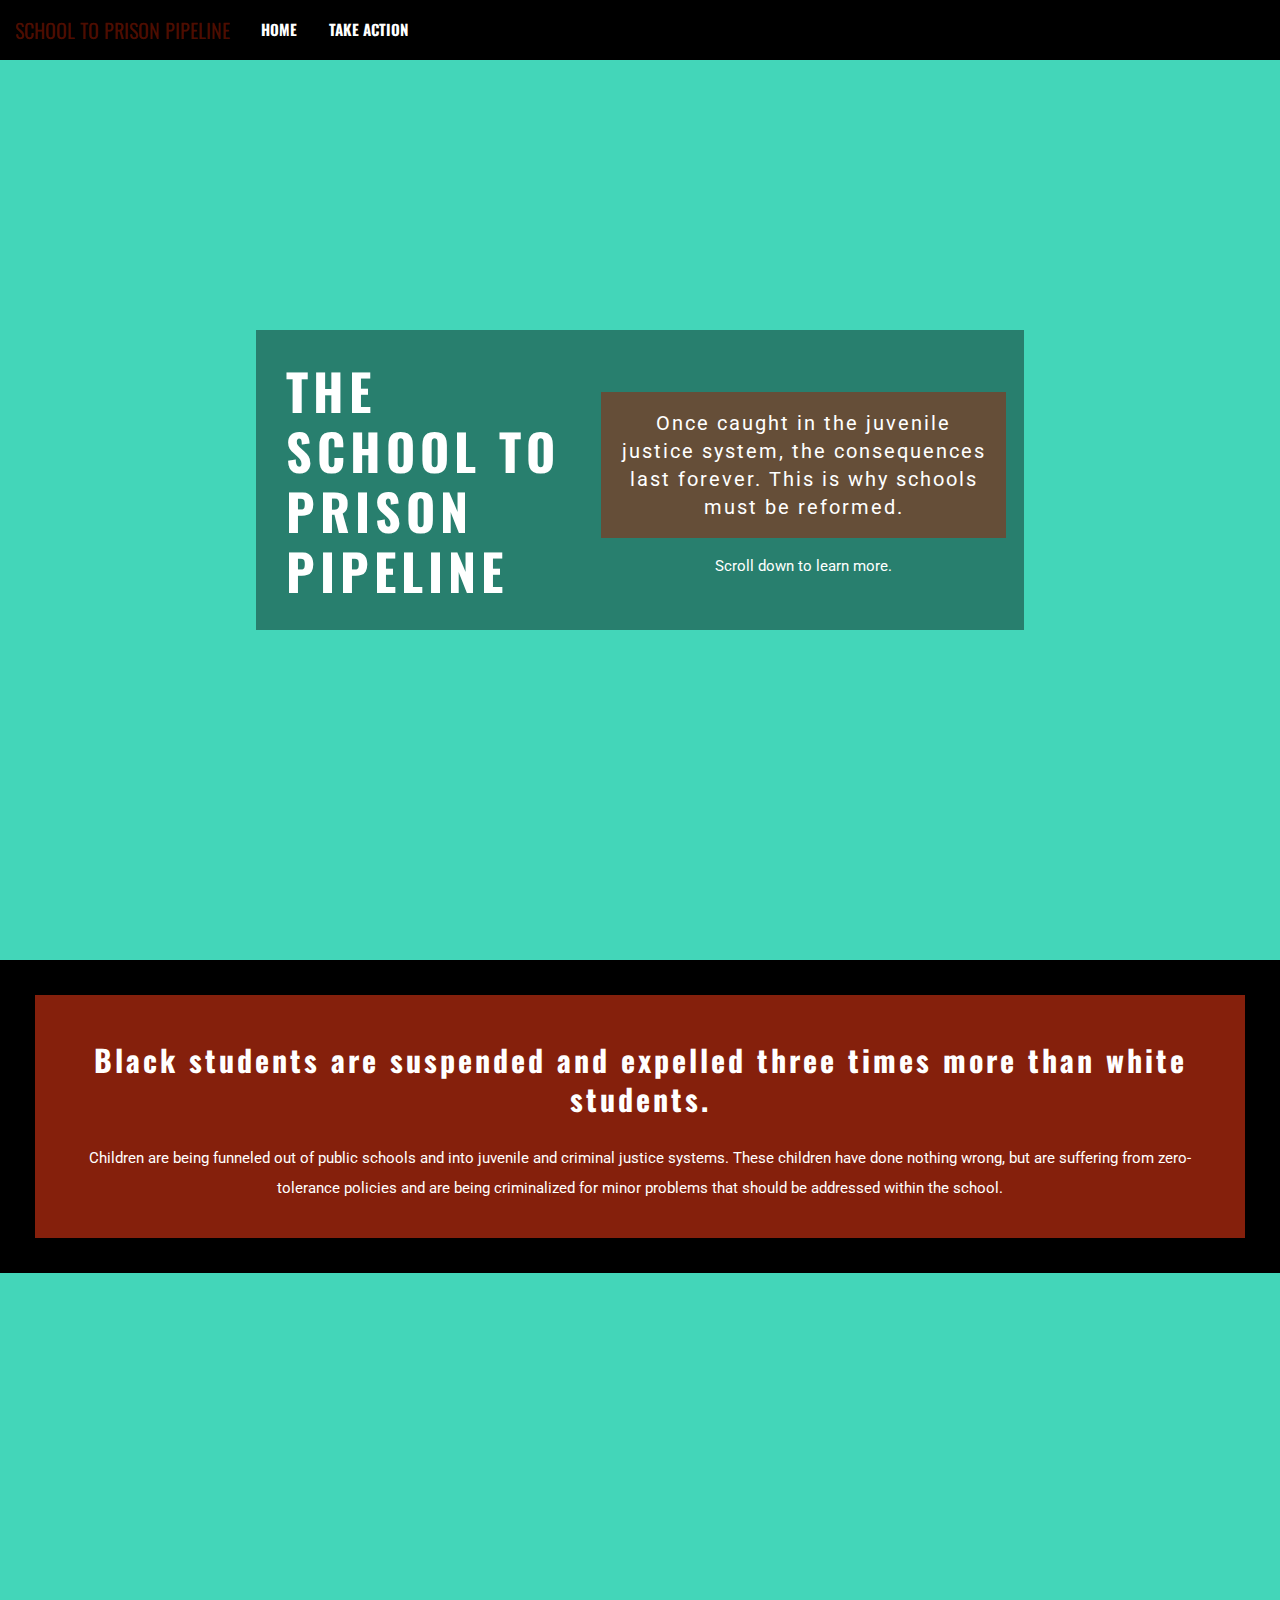
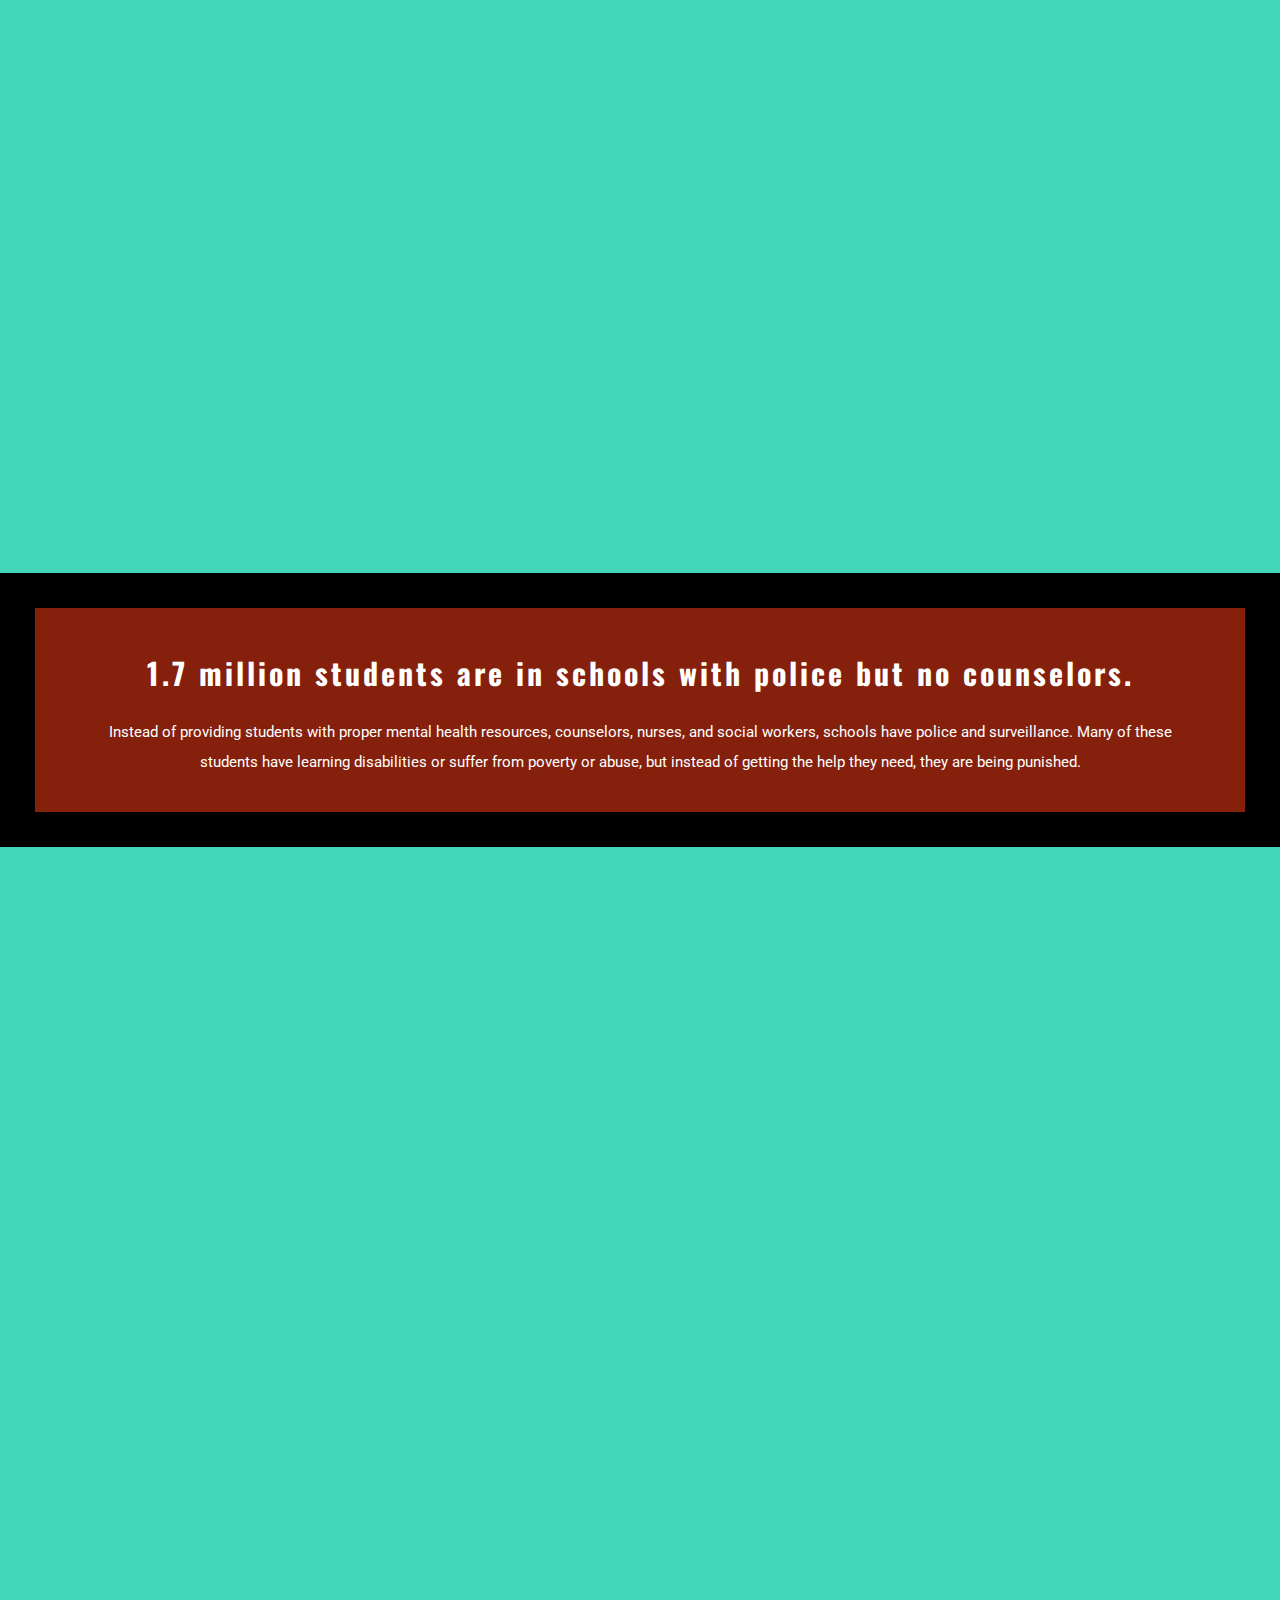
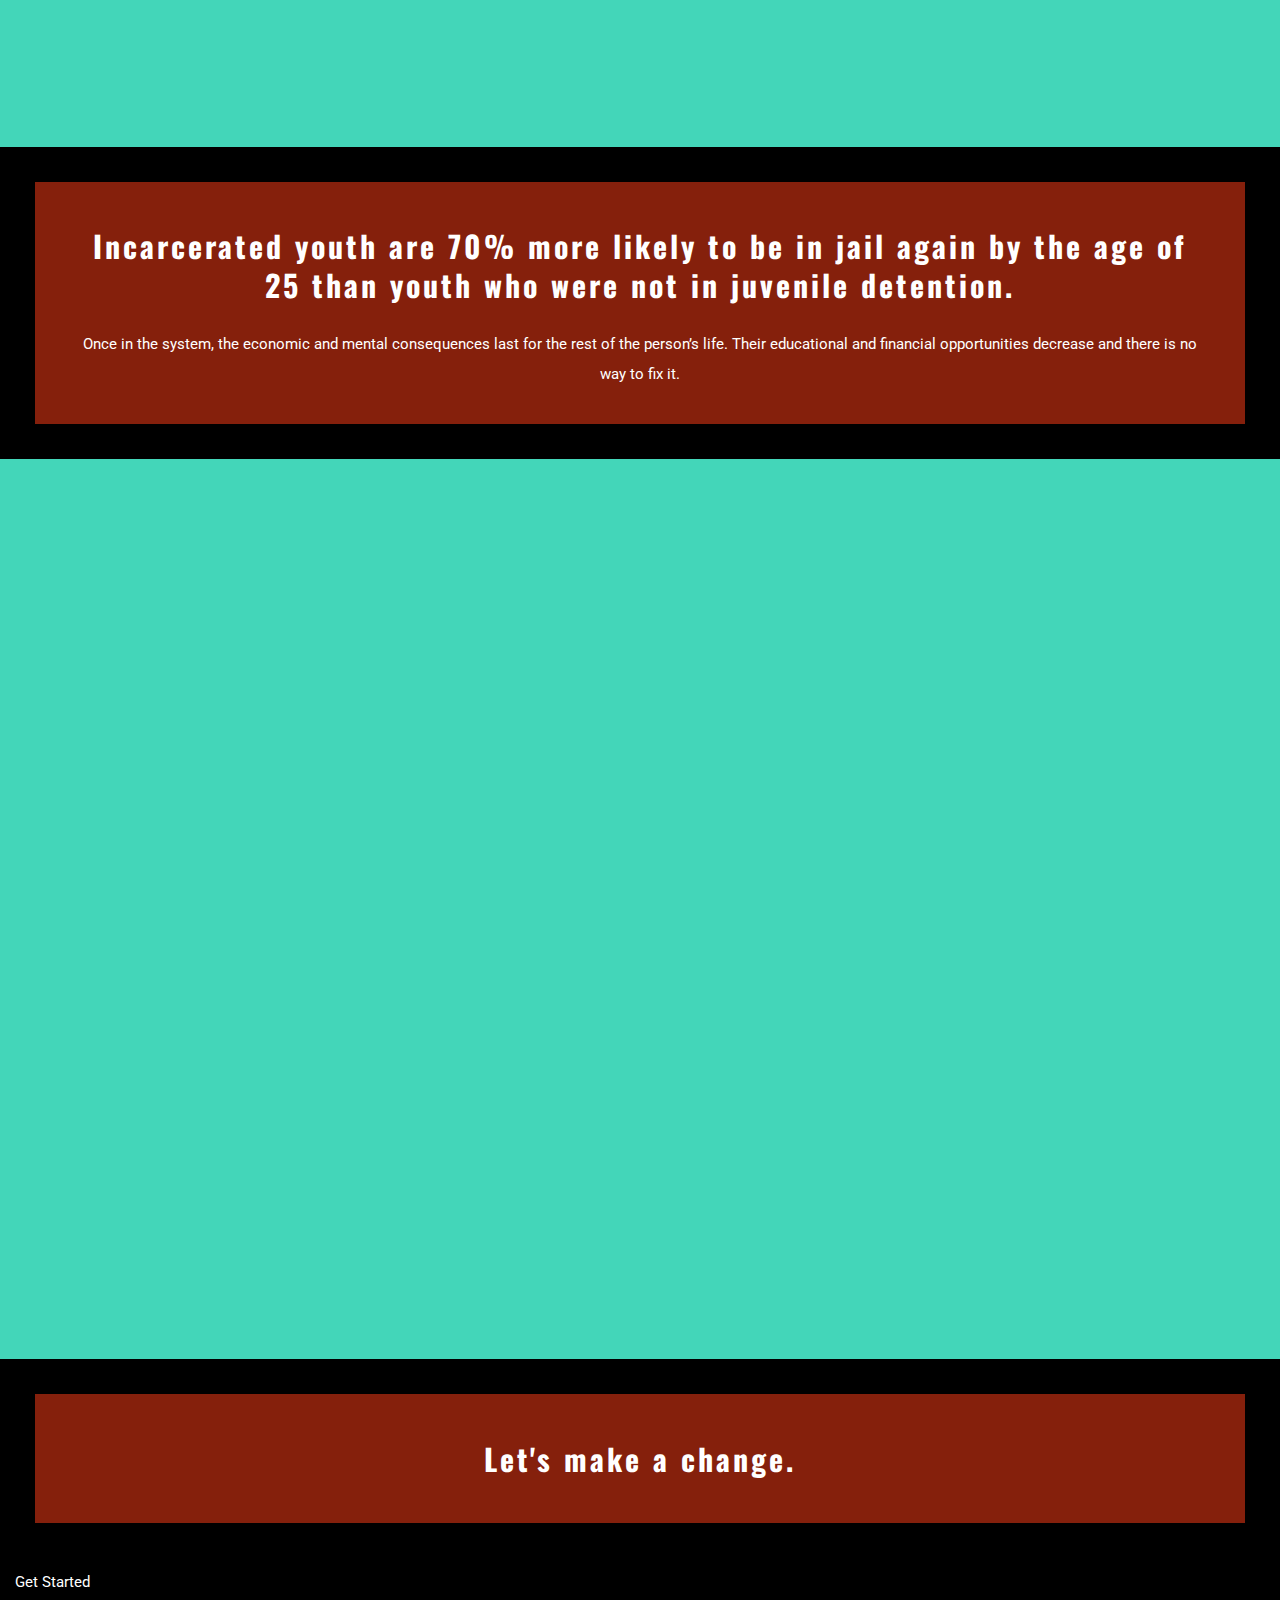
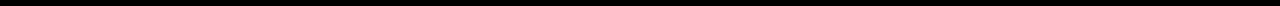
==== commit b8777da9: "🌑👠 Checkpoint ./style.css:19010761/14351 ./index.html:19010761/8364" ====
--- a/index.html
+++ b/index.html
@@ -40,19 +40,19 @@
             THE SCHOOL TO PRISON PIPELINE
           </h1>
         </div>
-      <div>
-        <div class="intro-text">
-          <!-- TODO: Update the placeholder introduction text with your own intro text -->
+        <div>
+          <div class="intro-text">
+            <!-- TODO: Update the placeholder introduction text with your own intro text -->
 
-          Once caught in the juvenile justice system, the consequences last
-          forever. This is why schools must be reformed.
-        </div>
-        <div class="learnmore">
-          Scroll down to learn more.
+            Once caught in the juvenile justice system, the consequences last
+            forever. This is why schools must be reformed.
+          </div>
+          <div class="learnmore">
+            Scroll down to learn more.
+          </div>
         </div>
       </div>
     </div>
-   </div>
 
     <!------------------------------->
     <!----------SECTION 1------------>
@@ -70,7 +70,6 @@
         are suffering from zero-tolerance policies and are being criminalized
         for minor problems that should be addressed within the school.
       </p>
-
     </div>
 
     <!--Image 1-->
@@ -82,40 +81,36 @@
     <div class="text-section">
       <h2>
         1.7 million students are in schools with police but no counselors.
-
       </h2>
 
       <p>
-        Instead of providing students with proper mental health resources, 
-        counselors, nurses, and social workers, schools have police and 
-        surveillance. Many of these students have learning disabilities or 
-        suffer from poverty or abuse, but instead of getting the help they 
-        need, they are being punished.
+        Instead of providing students with proper mental health resources,
+        counselors, nurses, and social workers, schools have police and
+        surveillance. Many of these students have learning disabilities or
+        suffer from poverty or abuse, but instead of getting the help they need,
+        they are being punished.
       </p>
-      
     </div>
-  <!--Image 2-->
-    <div class="image-two"> </div>
-    
+    <!--Image 2-->
+    <div class="image-two"></div>
+
     <!------------------------------->
     <!----------SECTION 3------------>
     <!------------------------------->
-     <div class="text-section">
+    <div class="text-section">
       <h2>
-        Incarcerated youth are 70% more likely to be in jail again by the age 
-        of 25 than youth who were not in juvenile detention.
-
+        Incarcerated youth are 70% more likely to be in jail again by the age of
+        25 than youth who were not in juvenile detention.
       </h2>
 
       <p>
-       Once in the system, the economic and mental consequences last for the 
-        rest of the person’s life. Their educational and financial opportunities 
+        Once in the system, the economic and mental consequences last for the
+        rest of the person’s life. Their educational and financial opportunities
         decrease and there is no way to fix it.
       </p>
-      
     </div>
-  <!--Image 3-->
-    <div class="image-three"> </div>
+    <!--Image 3-->
+    <div class="image-three"></div>
 
     <!------------------------------->
     <!----------SECTION 4------------>
@@ -123,12 +118,11 @@
     <div class="text-section">
       <h2>
         Let's make a change.
-
       </h2>
-
-<button type="button" id="hometoaction">
-  Get Started
-      </button>
+    </div>
+    <button type="button" id="hometoaction">
+      Get Started
+    </button>
 
     <!------------------------------->
     <!---------ABOUT SECTION--------->
--- a/style.css
+++ b/style.css
@@ -29,14 +29,14 @@
   letter-spacing: 5px;
   font-size: 50px;
   /*TODO: Change the font-family property to your linked font*/
-  font-family: 'Oswald', sans-serif;
+  font-family: "Oswald", sans-serif;
   color: #ffffff;
   text-align: left;
-  margin: 10px
-}
-
-@media screen and (max-width: 700px){
-  .flex-container{
+  margin: 10px;
+}
+
+@media screen and (max-width: 700px) {
+  .flex-container {
     flex-wrap: wrap;
     top: 20%;
   }
@@ -46,7 +46,7 @@
 h2 {
   letter-spacing: 3px;
   font-size: 25px;
-  font-family: 'Oswald', sans-serif;
+  font-family: "Oswald", sans-serif;
   color: #ffffff;
   text-align: center;
   line-height: 1.3em;
@@ -74,13 +74,13 @@
   overflow: hidden;
   background-color: #00000067;
   border-style: none;
-  font-family: 'Oswald', sans-serif;
+  font-family: "Oswald", sans-serif;
   display: flex;
-  text-align:left;
-}
-
-.navtitle{
-  color:#a61c007d;
+  text-align: left;
+}
+
+.navtitle {
+  color: #a61c007d;
   font-size: 20px;
   display: flex;
   align-self: center;
@@ -193,7 +193,7 @@
 .image-one,
 .image-two,
 .image-three,
-.image-four{
+.image-four {
   position: relative;
   background-position: center;
   background-repeat: no-repeat;
@@ -216,12 +216,12 @@
 }
 
 /* TODO: Add a second background image. Make sure you add this class selector to the collective image rule set above */
-.image-two{
+.image-two {
   background-image: url("https://cdn.glitch.com/da54d01d-7a88-4541-87ef-b7efe14c3352%2Fcctv-1144371_1280.webp?v=1595957753320");
 }
 /* TODO: Add more background images by repeating the process above */
-.image-three{
-  background-image: url("https://cdn.glitch.com/da54d01d-7a88-4541-87ef-b7efe14c3352%2Fprison-553836_1280.webp?v=1595958445059")
+.image-three {
+  background-image: url("https://cdn.glitch.com/da54d01d-7a88-4541-87ef-b7efe14c3352%2Fprison-553836_1280.webp?v=1595958445059");
 }
 /*-----------IMAGE ATTRIBUTIONS (if required)-----------*/
 .attributions {
@@ -229,28 +229,28 @@
   text-align: right;
 }
 
-button{
+button {
   background-color: black;
-  font-family:"Roboto", sans-serif;
-  color:white;
-  font-size:15px;
-  border:none;
-  padding:15px;
-}
-
-button:hover{
-  background-color:gray;
+  font-family: "Roboto", sans-serif;
+  color: white;
+  font-size: 15px;
+  border: none;
+  padding: 15px;
+}
+
+button:hover {
+  background-color: gray;
 }
 
 h2 {
-  font-size:30px;
+  font-size: 30px;
 }
 
 p {
-  font-size:15px;
-}
-
-.learnmore{
+  font-size: 15px;
+}
+
+.learnmore {
   display: flex;
   justify-content: center;
   font-size: 15px;
@@ -261,5 +261,4 @@
 
 /* TODO: Add a breakpoint if the screen is 700px or less */
 
-
-/* TODO: Add additional breakpoints based on your website's design
+/* TODO: Add additional breakpoints based on your website's design */
--- a/take-action.css
+++ b/take-action.css
@@ -57,7 +57,7 @@
   width: 100%;
   position: absolute;
   text-transform: uppercase;
-  background-color: #0D38D3;
+  background-color: #a61c007d;;
 }
 
 
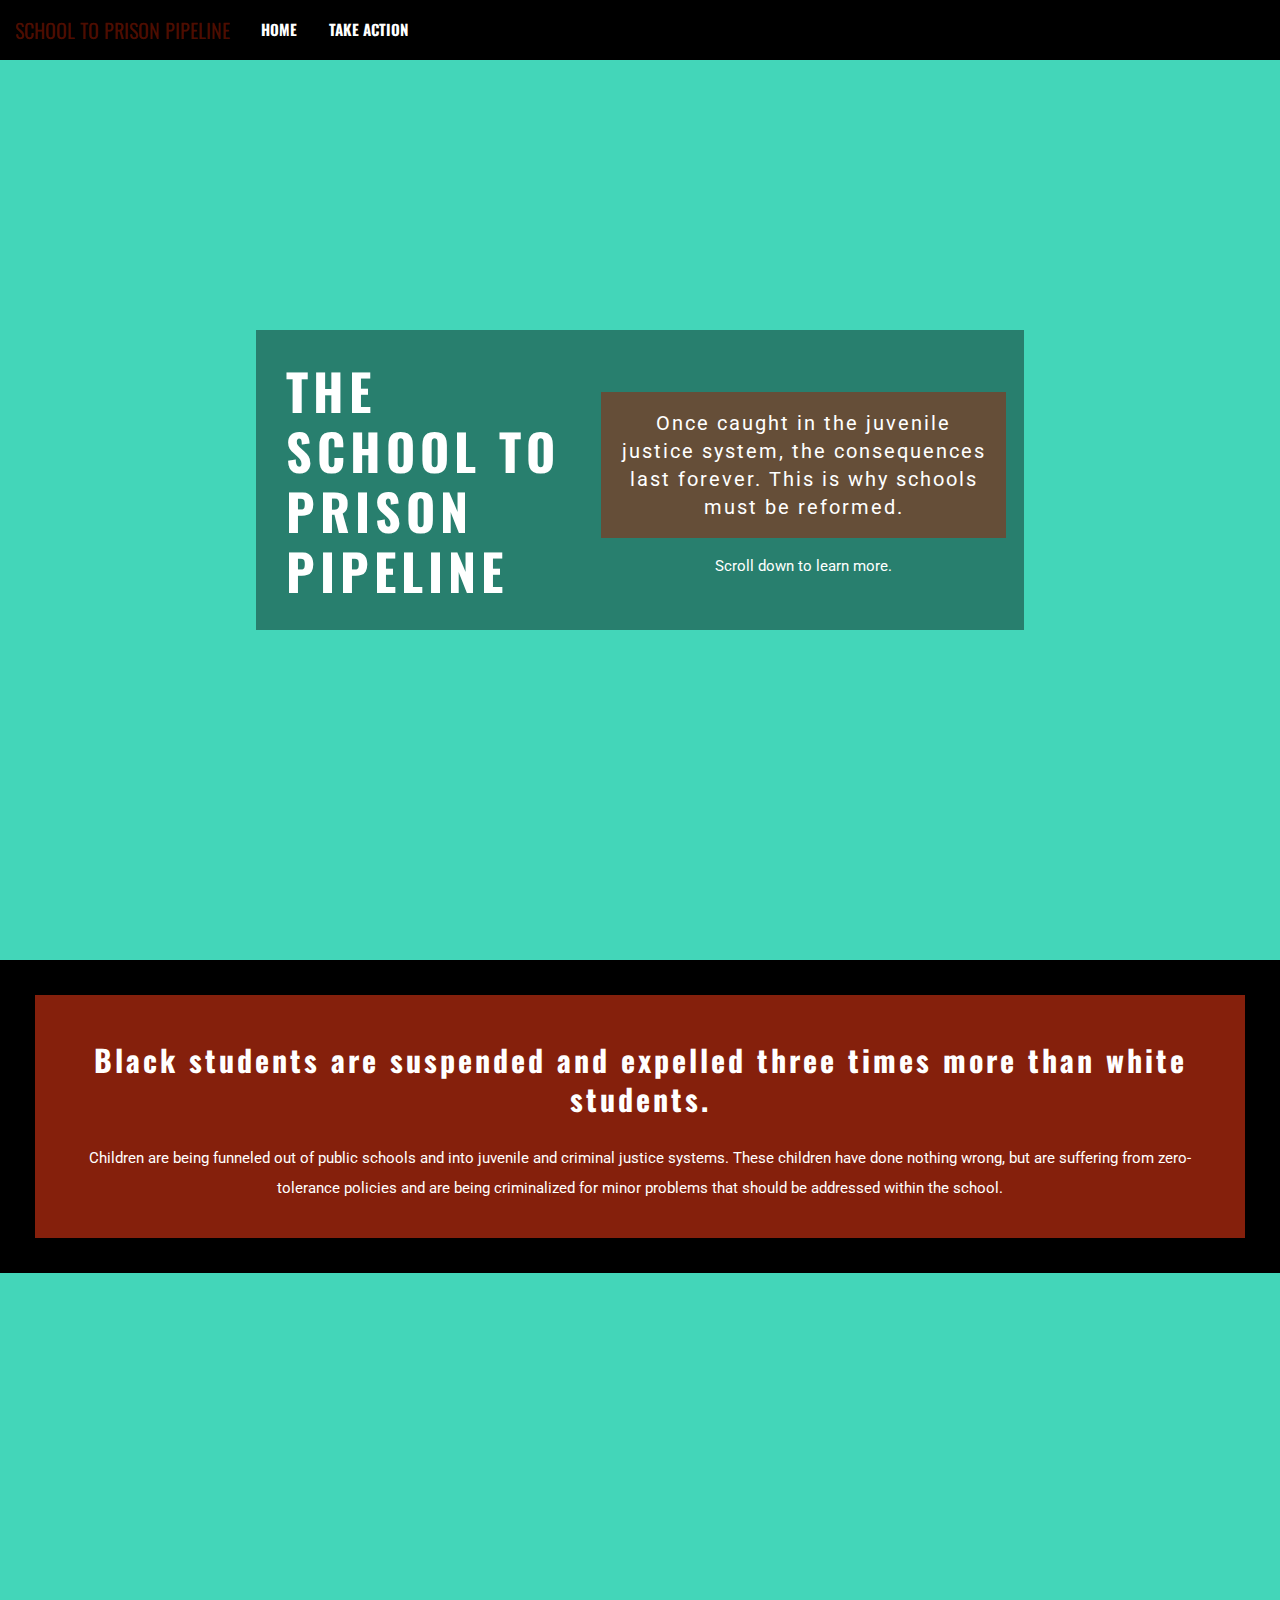
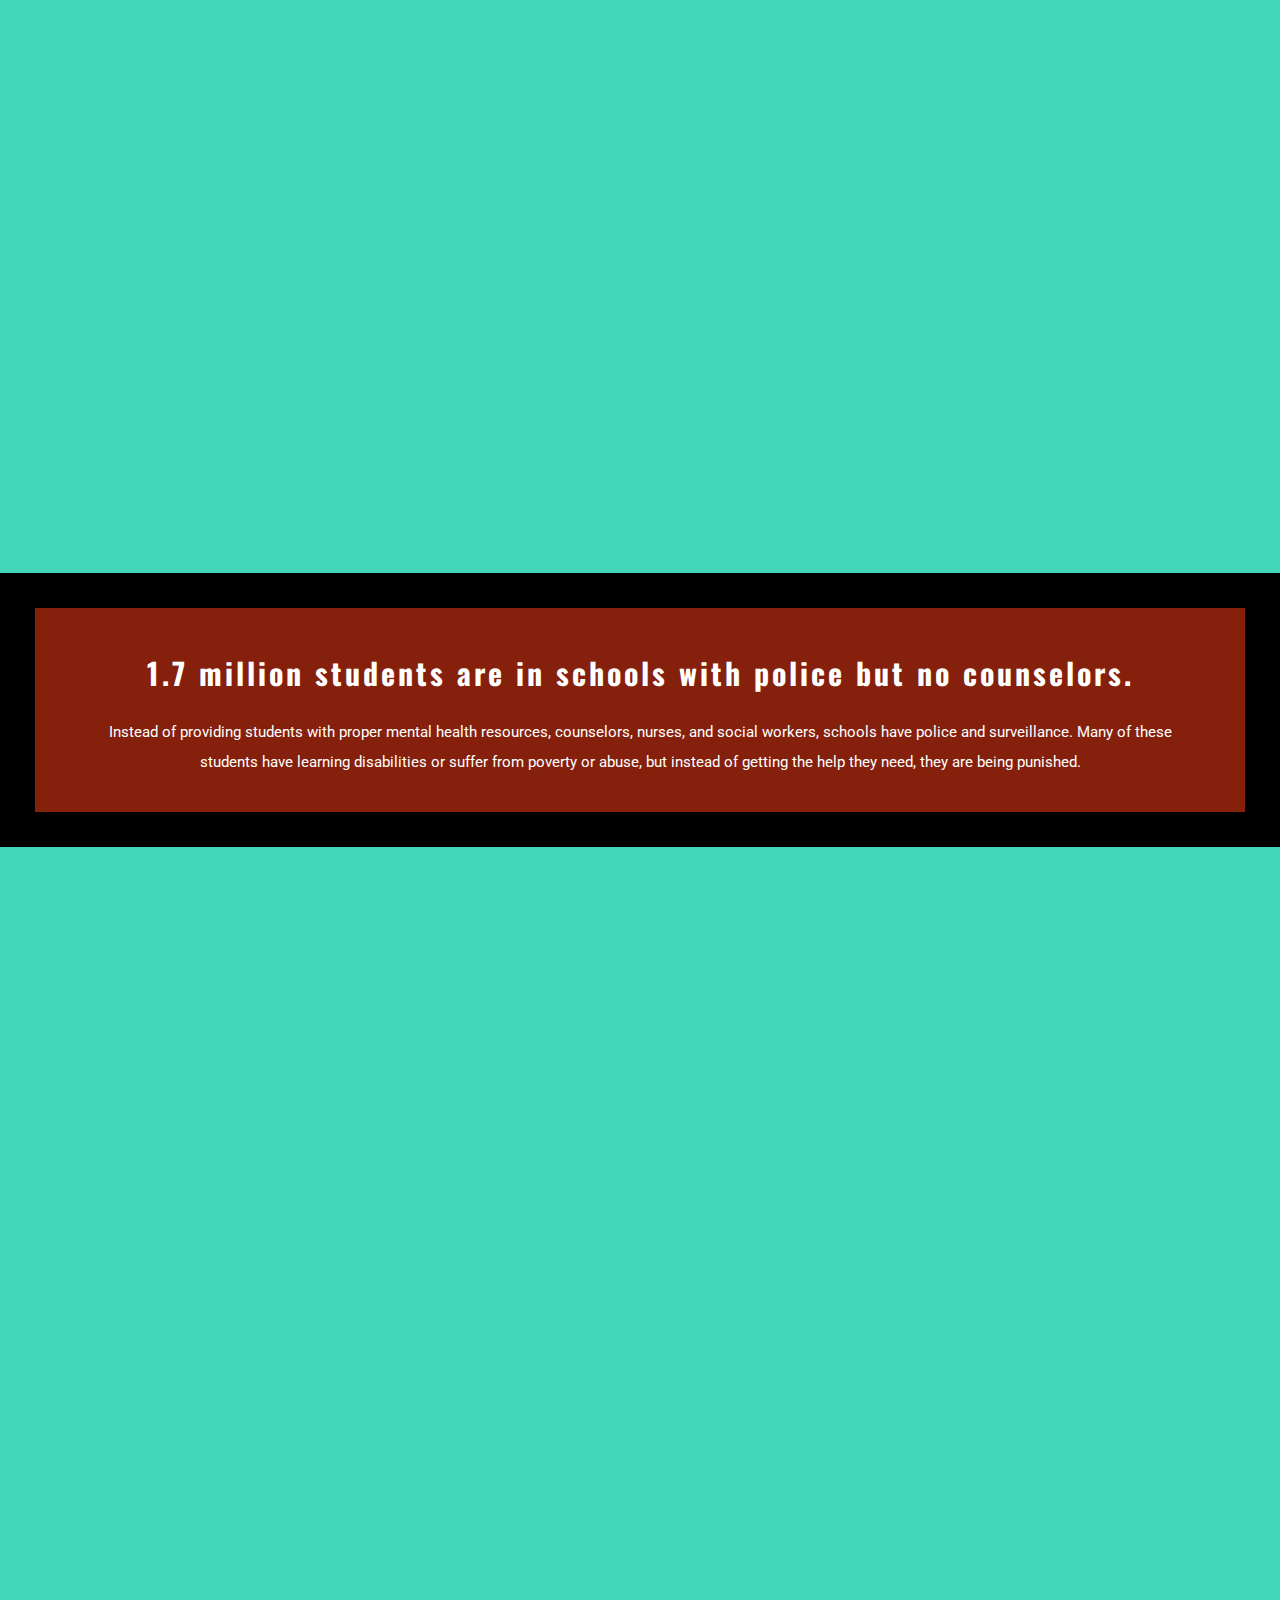
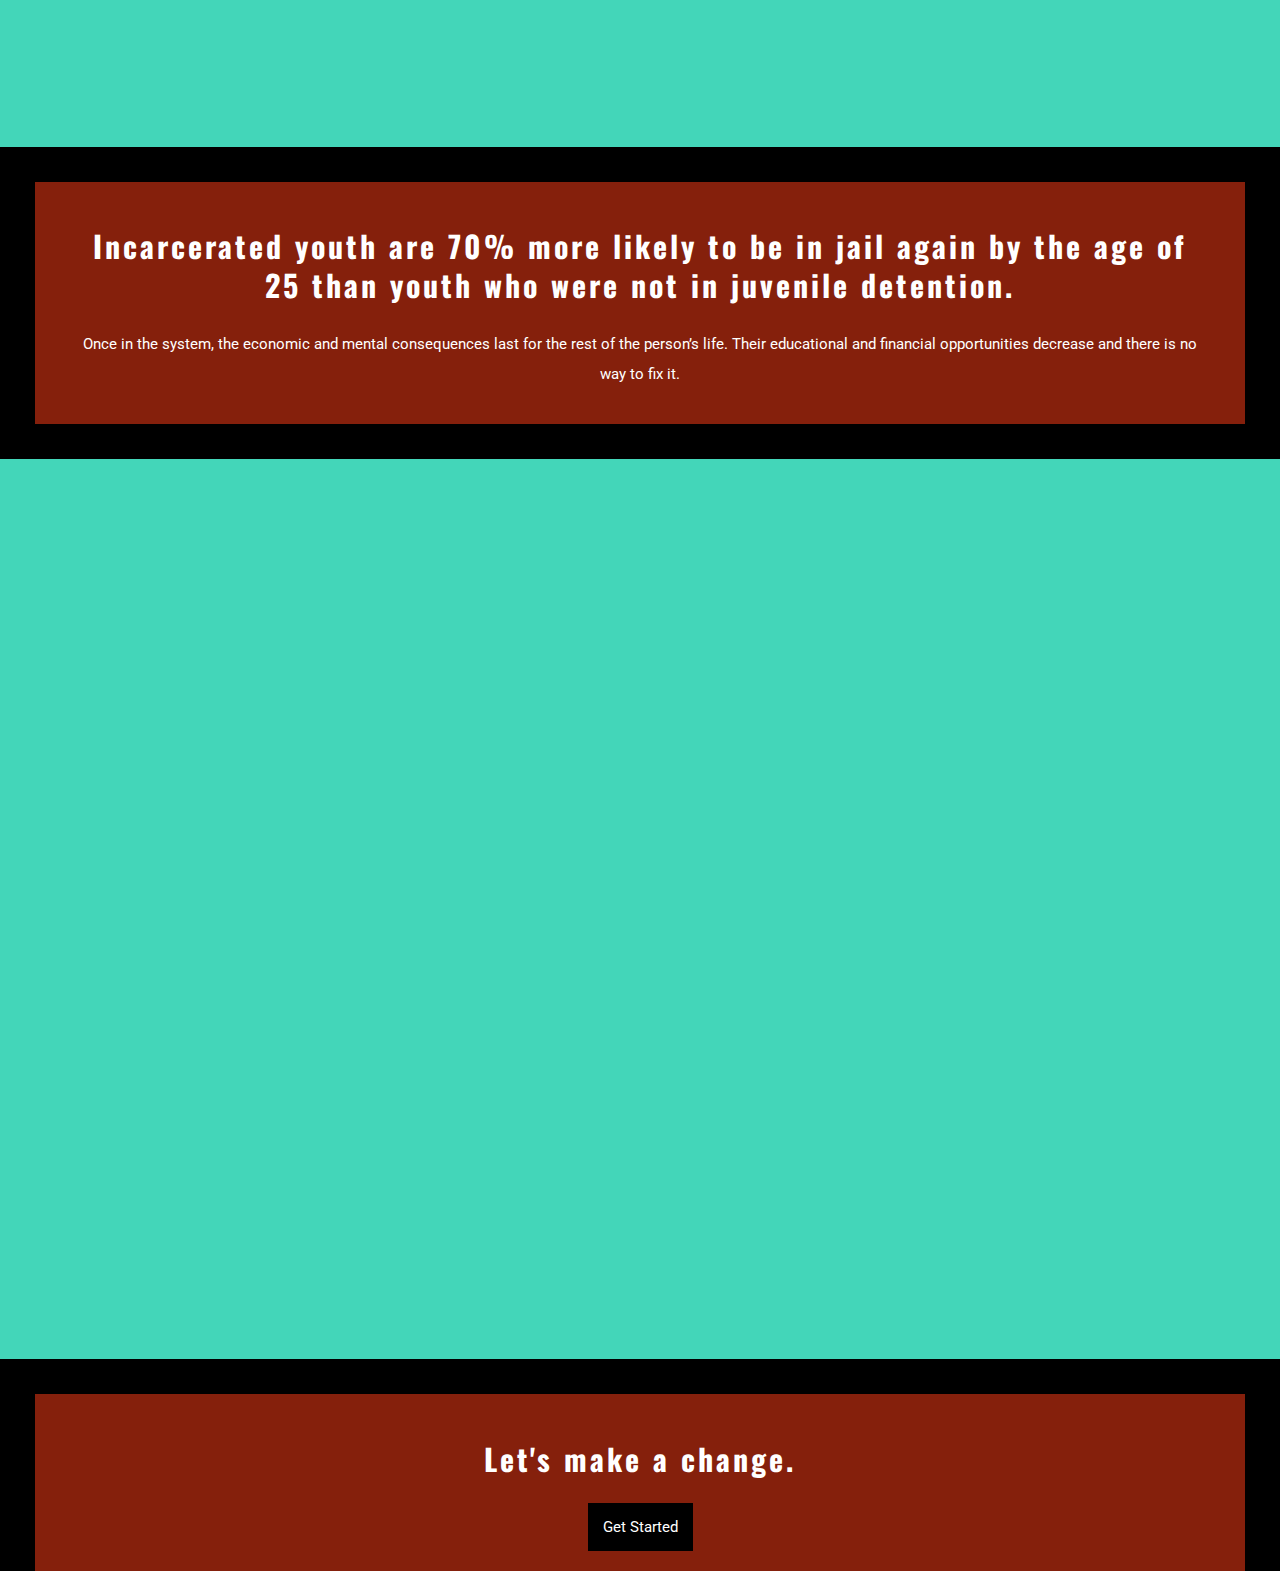
==== commit 7954fde2: "📷🏇 Checkpoint ./take-action.css:19010761/625 ./style.css:19010761/245 ./index.html:19010761/156" ====
--- a/index.html
+++ b/index.html
@@ -119,10 +119,10 @@
       <h2>
         Let's make a change.
       </h2>
-    </div>
-    <button type="button" id="hometoaction">
+      <button type="button" id="hometoaction">
       Get Started
     </button>
+    </div>
 
     <!------------------------------->
     <!---------ABOUT SECTION--------->
--- a/style.css
+++ b/style.css
@@ -255,6 +255,7 @@
   justify-content: center;
   font-size: 15px;
 }
+
 /******************************************************/
 /***** CHANGE INDEX.HTML CSS BASED ON SCREEN SIZE *****/
 /******************************************************/
--- a/take-action.css
+++ b/take-action.css
@@ -1,3 +1,8 @@
+@media only screen and (max-width:700px) {
+  flex-wrap: wrap;
+  top: 20%;
+}
+
 ul.nav-bar {
   /* Styling for the <ul class="nav-bar"> element */
   list-style-type: none;
@@ -88,19 +93,20 @@
 
 /* Left box under title; item in .flex-container */
 .action-info-container {
-  width: 100%;
-  margin-right: 5%;
-  margin-left: 0;
+  
   margin-top: 5%;
   margin-bottom: 5%;
-  padding: 35px;
+  padding: 0px;
   font-size: 16px;
-  flex-grow: 2;
+  display: flex;
+  justify-content: center;
+  flex-direction:column;
+  background-color:black;
   /*border-style: dotted;*/ /*Uncomment to see the outline of the container*/
 }
 
 .action-info-container img{
-  width: 100%;
+  width: 90%;
 }
 
 /* Right box under title; item in .flex-container */
@@ -219,7 +225,6 @@
 }
 
 
-
 /******************************************************/
 /** CHANGE TAKE-ACTION.HTML CSS BASED ON SCREEN SIZE **/
 /******************************************************/
@@ -272,4 +277,8 @@
     width: 50%;
     margin-right: 10%;
   }
+}
+
+.glitch-embed-wrap{
+  size: 15px
 }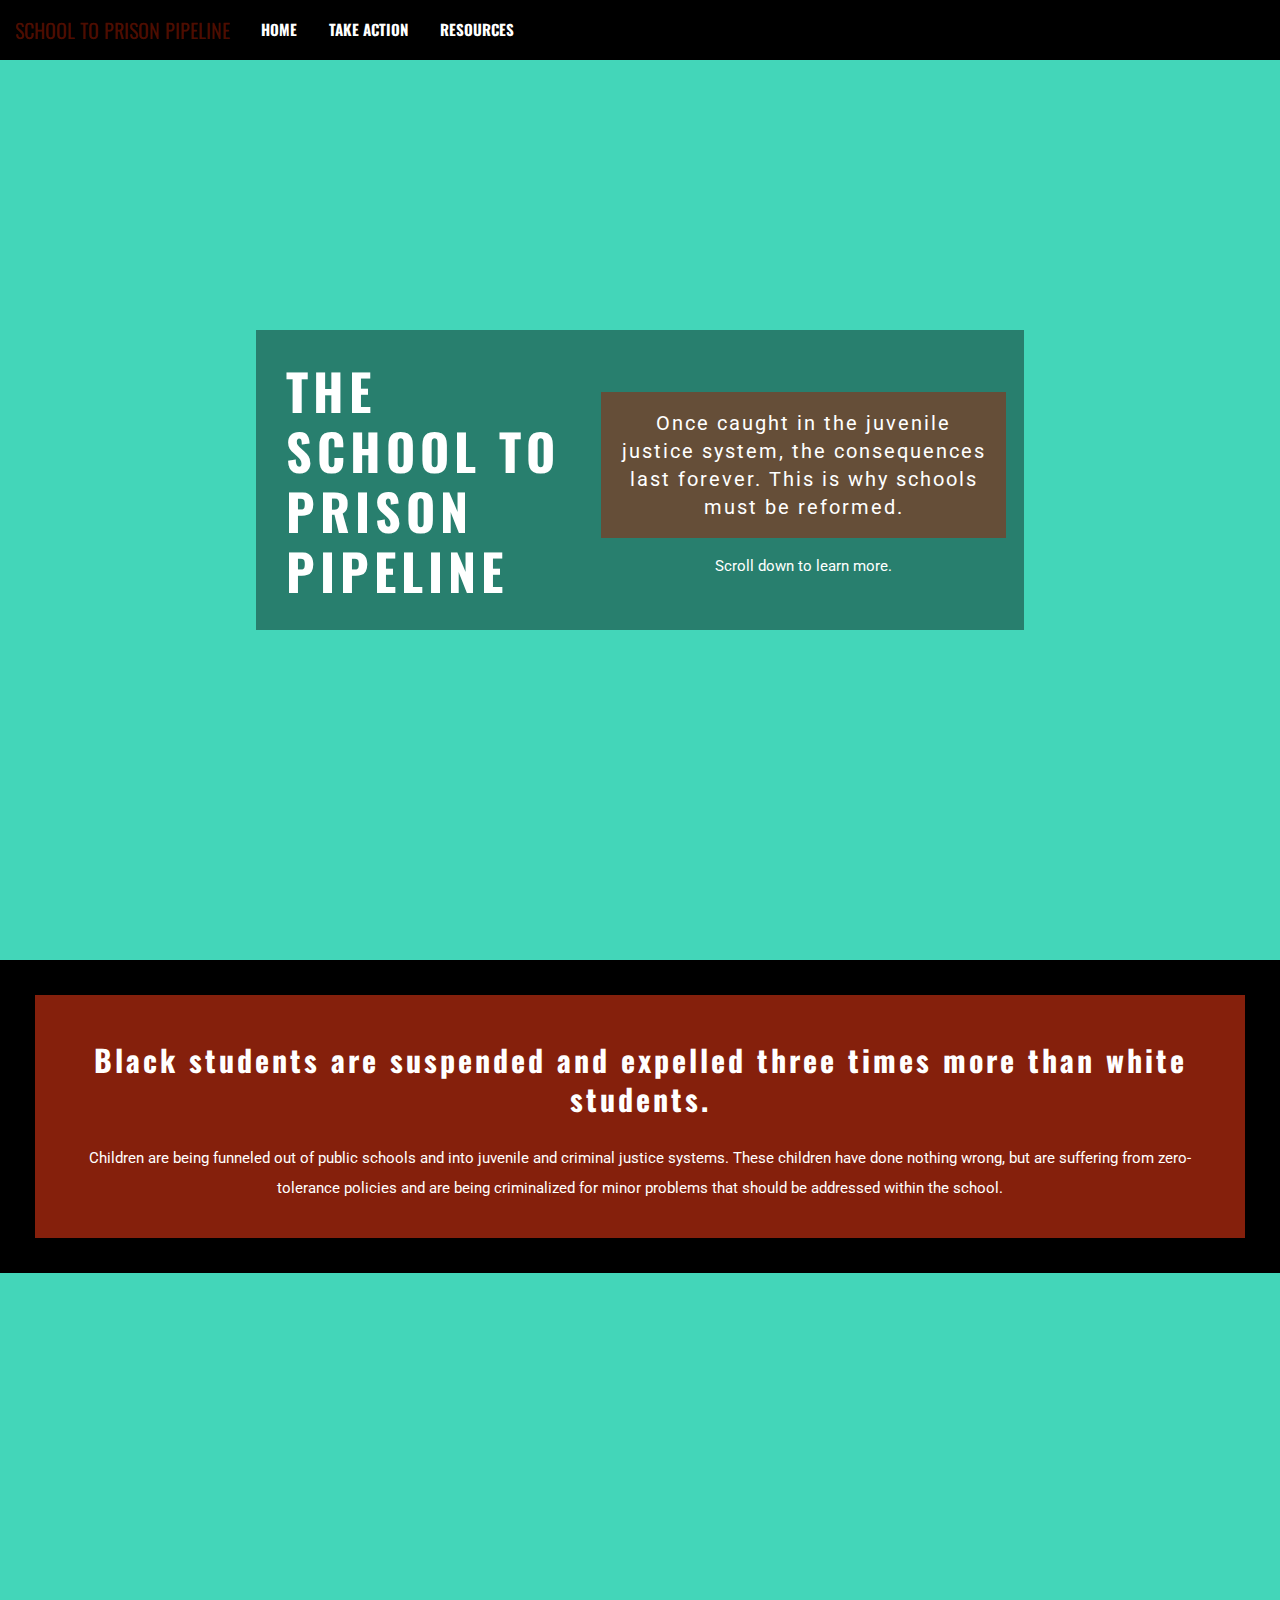
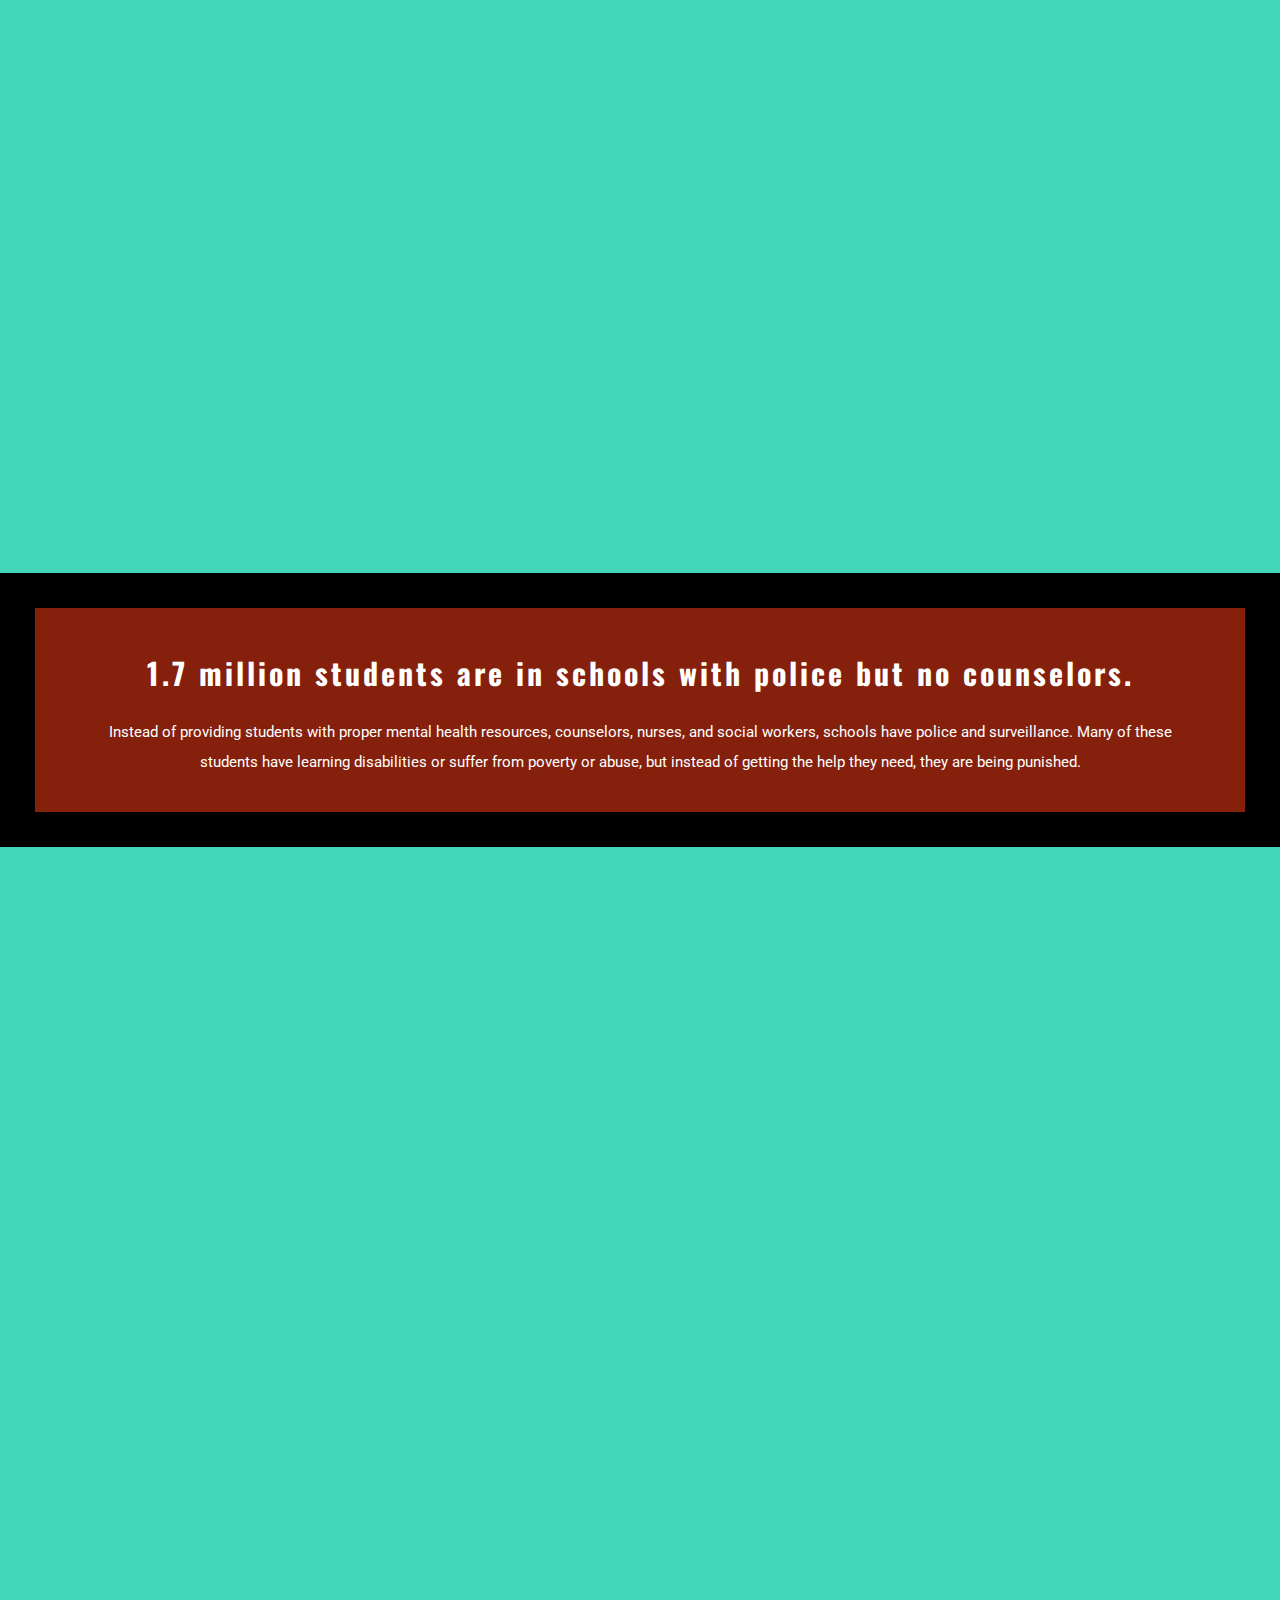
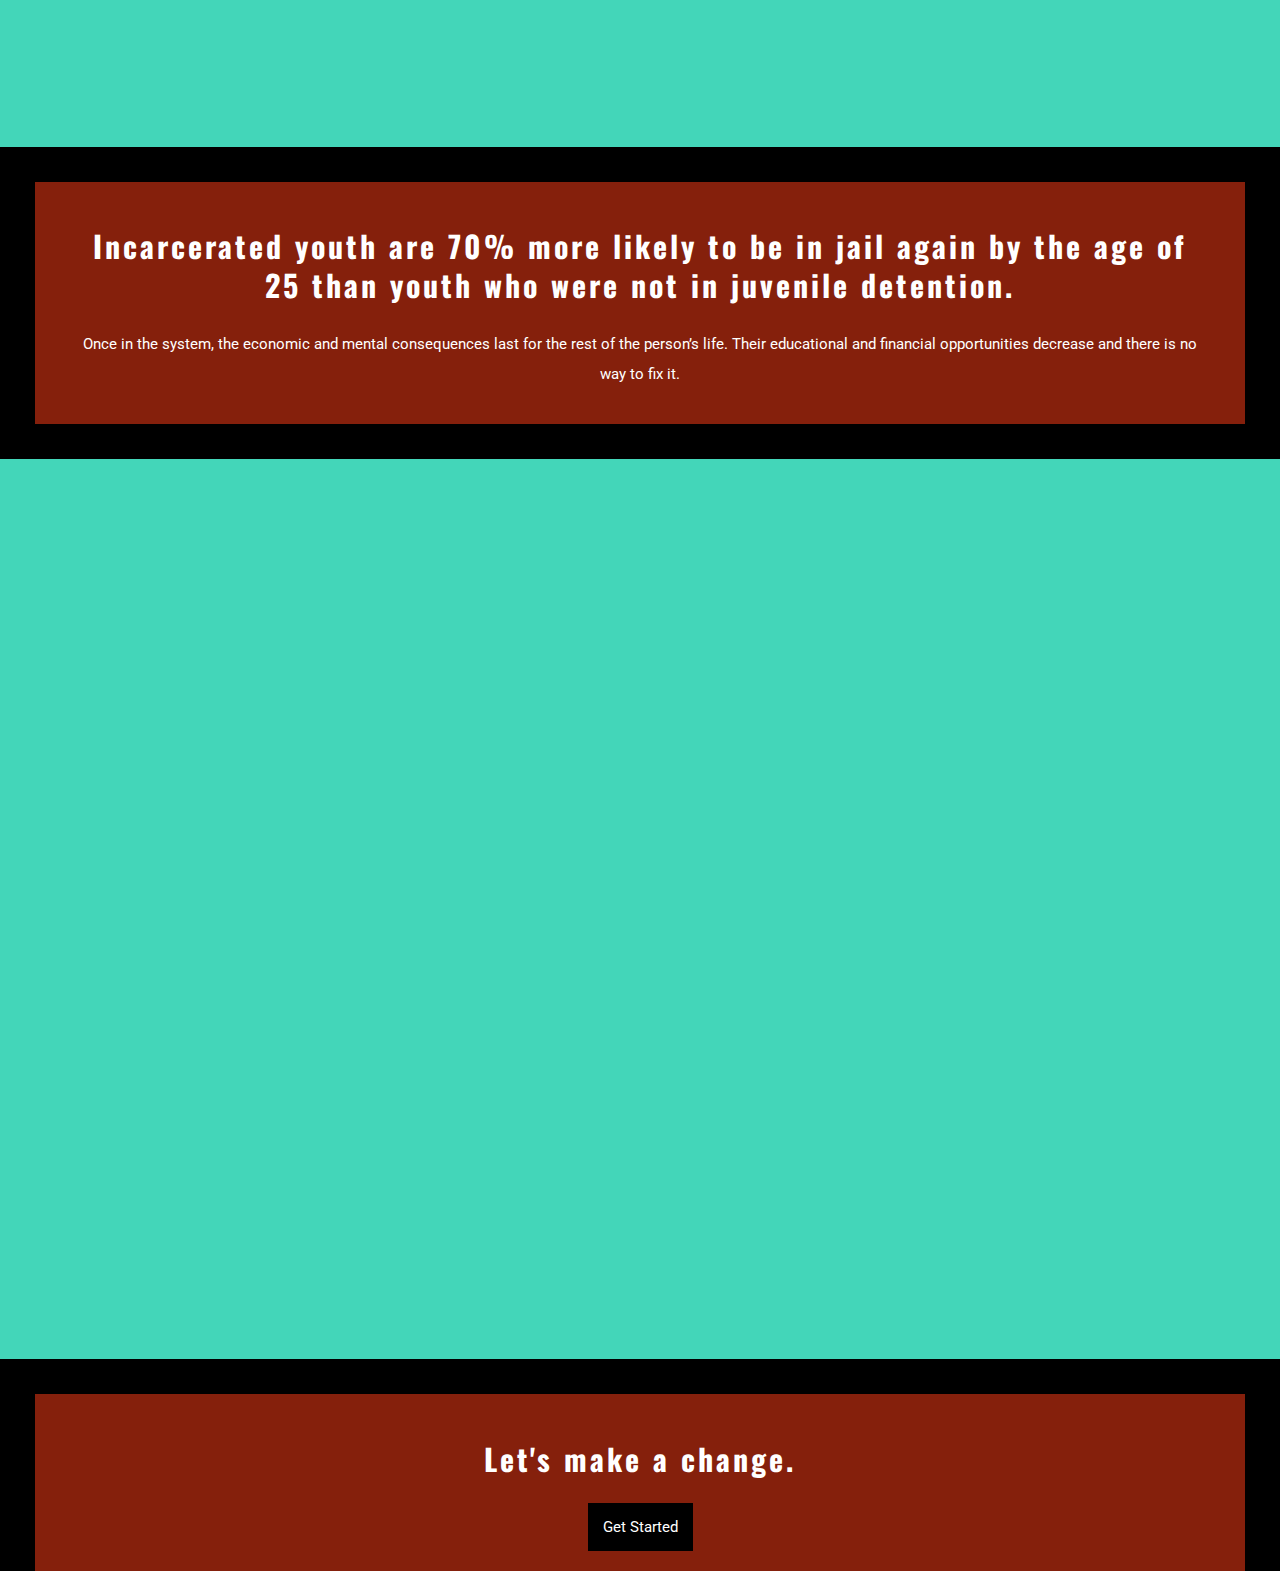
==== commit dc06bc3e: "🚲🕋 Checkpoint ./resources.html:19010761/3695 ./index.html:19010761/74 ./take-action.html:19010761/68" ====
--- a/index.html
+++ b/index.html
@@ -20,12 +20,13 @@
       rel="stylesheet"
     />
   </head>
-  <body>
+  <body class="home">
     <nav>
       <ul class="nav-bar">
         <li class="navtitle">SCHOOL TO PRISON PIPELINE</li>
         <li class="nav"><a href="index.html">Home</a></li>
         <li class="nav"><a href="take-action.html">Take Action</a></li>
+        <li class="nav"><a href="resources.html">Resources</a></li>
       </ul>
     </nav>
 
--- a/style.css
+++ b/style.css
@@ -13,7 +13,7 @@
 /************************************************/
 
 /* TODO: Customize your font properties and background color for all elements inside the <body> and <html> tags */
-body,
+.home,
 html {
   height: 100%;
   font-size: 20px; /* Change the font size*/
@@ -72,7 +72,7 @@
   margin: 0;
   padding: 0;
   overflow: hidden;
-  background-color: #00000067;
+  background-color: #000000;
   border-style: none;
   font-family: "Oswald", sans-serif;
   display: flex;
--- a/take-action.css
+++ b/take-action.css
@@ -1,59 +1,7 @@
-@media only screen and (max-width:700px) {
-  flex-wrap: wrap;
-  top: 20%;
-}
-
-ul.nav-bar {
-  /* Styling for the <ul class="nav-bar"> element */
-  list-style-type: none;
-  margin: 0;
-  padding: 0;
-  overflow: hidden;
-  background-color: #00000067;
-  border-style: none;
-  font-family: 'Oswald', sans-serif;
-  display: flex;
-  text-align:left;
-}
-
-.navtitle{
-  color:#a61c007d;
-  font-size: 20px;
-  display: flex;
-  align-self: center;
-  margin: 15px;
-}
-
-/* TODO (optional): Change the font size*/
-
-li.nav {
-  /* Styling for the <li class="nav"> element */
-  float: right;
-  font-size: 15px;
-}
-
-/* TODO (optional): Change the font color, decoration, and/or case */
-
-li.nav a {
-  /* Styling for the <a> elements in <li class="nav"> */
-  display: block;
-  color: #ffffff;
-  text-align: center;
-  padding: 14px 16px;
-  text-decoration: none;
-  text-transform: uppercase;
-  font-weight: bold;
-}
-
-/* TODO (optional): Change the background color and/or font color when the mouse hovers over an item */
-
-li.nav a:hover {
-  /* Styling for the <a> elements when the mouse is hovering in <li class="nav"> */
-  background-color: gray;
-  color: #000000;
-}
-
-
+.takeaction{
+  background-color:black;
+  margin:0;
+}
 /******************************************************/
 /************** CSS FOR TAKE-ACTION.HTML **************/
 /******************************************************/
@@ -62,9 +10,14 @@
   width: 100%;
   position: absolute;
   text-transform: uppercase;
-  background-color: #a61c007d;;
-}
-
+  background-color: #85200cff;
+}
+
+.header {
+  display:flex;
+  justify-content:center;
+  margin-top:30px;
+}
 
 /******************************************************/
 /***************** ACTION ITEM LIST *******************/
@@ -84,8 +37,7 @@
   margin: 5% 0;
   width: 90%;
 
-  flex-direction: row;
-  flex-wrap: nowrap;
+  flex-direction: column;
   justify-content: center;
   align-items: start;
   /*border-style: dotted;*/ /*Uncomment to see the outline of the container*/
@@ -93,48 +45,54 @@
 
 /* Left box under title; item in .flex-container */
 .action-info-container {
-  
-  margin-top: 5%;
+  margin-top:0%;
   margin-bottom: 5%;
+  margin-left: 0;
+  margin-right:0;
   padding: 0px;
   font-size: 16px;
+  background-color:#85200cff;
   display: flex;
-  justify-content: center;
   flex-direction:column;
-  background-color:black;
-  /*border-style: dotted;*/ /*Uncomment to see the outline of the container*/
-}
-
-.action-info-container img{
-  width: 90%;
+  justify-content:center;
+  /*border-style: dotted;*/ /*Uncomment to see the outline of the container*/
 }
 
 /* Right box under title; item in .flex-container */
 .action-list-container {
   width: 75%;
   padding: 35px;
-  margin: 5%;
+  margin-left:50px;
+  margin-right:130px;
+  margin-bottom:80px;
   flex-grow: 1;
   background-color: #0d9c90;
-  /*border-style: dotted;*/ /*Uncomment to see the outline of the container*/
-}
+  display:flex;
+  justify-content: center;
+  /*border-style: dotted;*/ /*Uncomment to see the outline of the container*/
+}
+
 
 /* Holds all elements related to the action item list; inside the action-list-container */
 #checklist {
-  background-color: white;
-  border-radius: 15px;
+  background-color: #5b0f00ff;
+  border-radius: 0px;
   padding-top: 5px;
   padding-bottom: 15px;
   border-style: solid;
-  border-color: #43d6b9ff;
-  /*border-style: dotted;*/ /*Uncomment to see the outline of the container*/
+  border-color: #ffffff;
+  display:flex;
+  justify-content: center;
+  flex-direction:column;
 }
 
 
 /* Header in the list container */
 #checklist-header {
+  display:flex;
   text-align: center;
-  color: #0D38D3;
+  justify-content:center;
+  color: white;
   letter-spacing: 1px;
   /*border-style: dotted;*/ /*Uncomment to see the outline of the container*/
 }
@@ -144,7 +102,7 @@
   font: 14px "Roboto", sans-serif;
   text-align: center;
   font-style: italic;
-  color: #0D38D3;
+  color: white;
   /*border-style: dotted;*/ /*Uncomment to see the outline of the container*/
   
 }
@@ -167,7 +125,7 @@
   list-style-type: none;
   transition: 0.2s;
   width: 85%;
-  color: black;
+  color: white;
   /*border-style: dotted;*/ /*Uncomment to see the outline of the container*/
 }
 
@@ -175,7 +133,7 @@
 #my-list li::before {
   content: "";
   position: absolute;
-  border-color: #43d6b9ff;
+  border-color: white;
   border-style: solid;
   border-width: 2px;
   
@@ -196,12 +154,12 @@
 /* Change background color when cursor hovers over list items */
 #my-list li:hover {
   background: #f3f3f3;
-  color: #0D38D3;
+  color: black;
 }
 
 /* Change check square color when cursor hovers over */
 #my-list li:hover::before {
-  border-color: #0D38D3;
+  border-color: black;
   border-style: solid;
 }
 
@@ -214,7 +172,7 @@
 #my-list li.all-done::before {
   content: "";
   position: absolute;
-  border-color: #0D38D3;
+  border-color: black;
   border-style: solid;
   border-width: 0 2px 2px 0;
   top: 5px;
@@ -281,4 +239,22 @@
 
 .glitch-embed-wrap{
   size: 15px
+}
+
+.action-info-description {
+  margin:30px;
+}
+
+.listandpic{
+  display:flex;
+  justify-content:center;
+  flex-direction:row;
+}
+
+.protestimage{
+  display:flex;
+  justify-content:center;
+  flex-direction:column;
+  padding-right:100px;
+  padding-bottom:70px
 }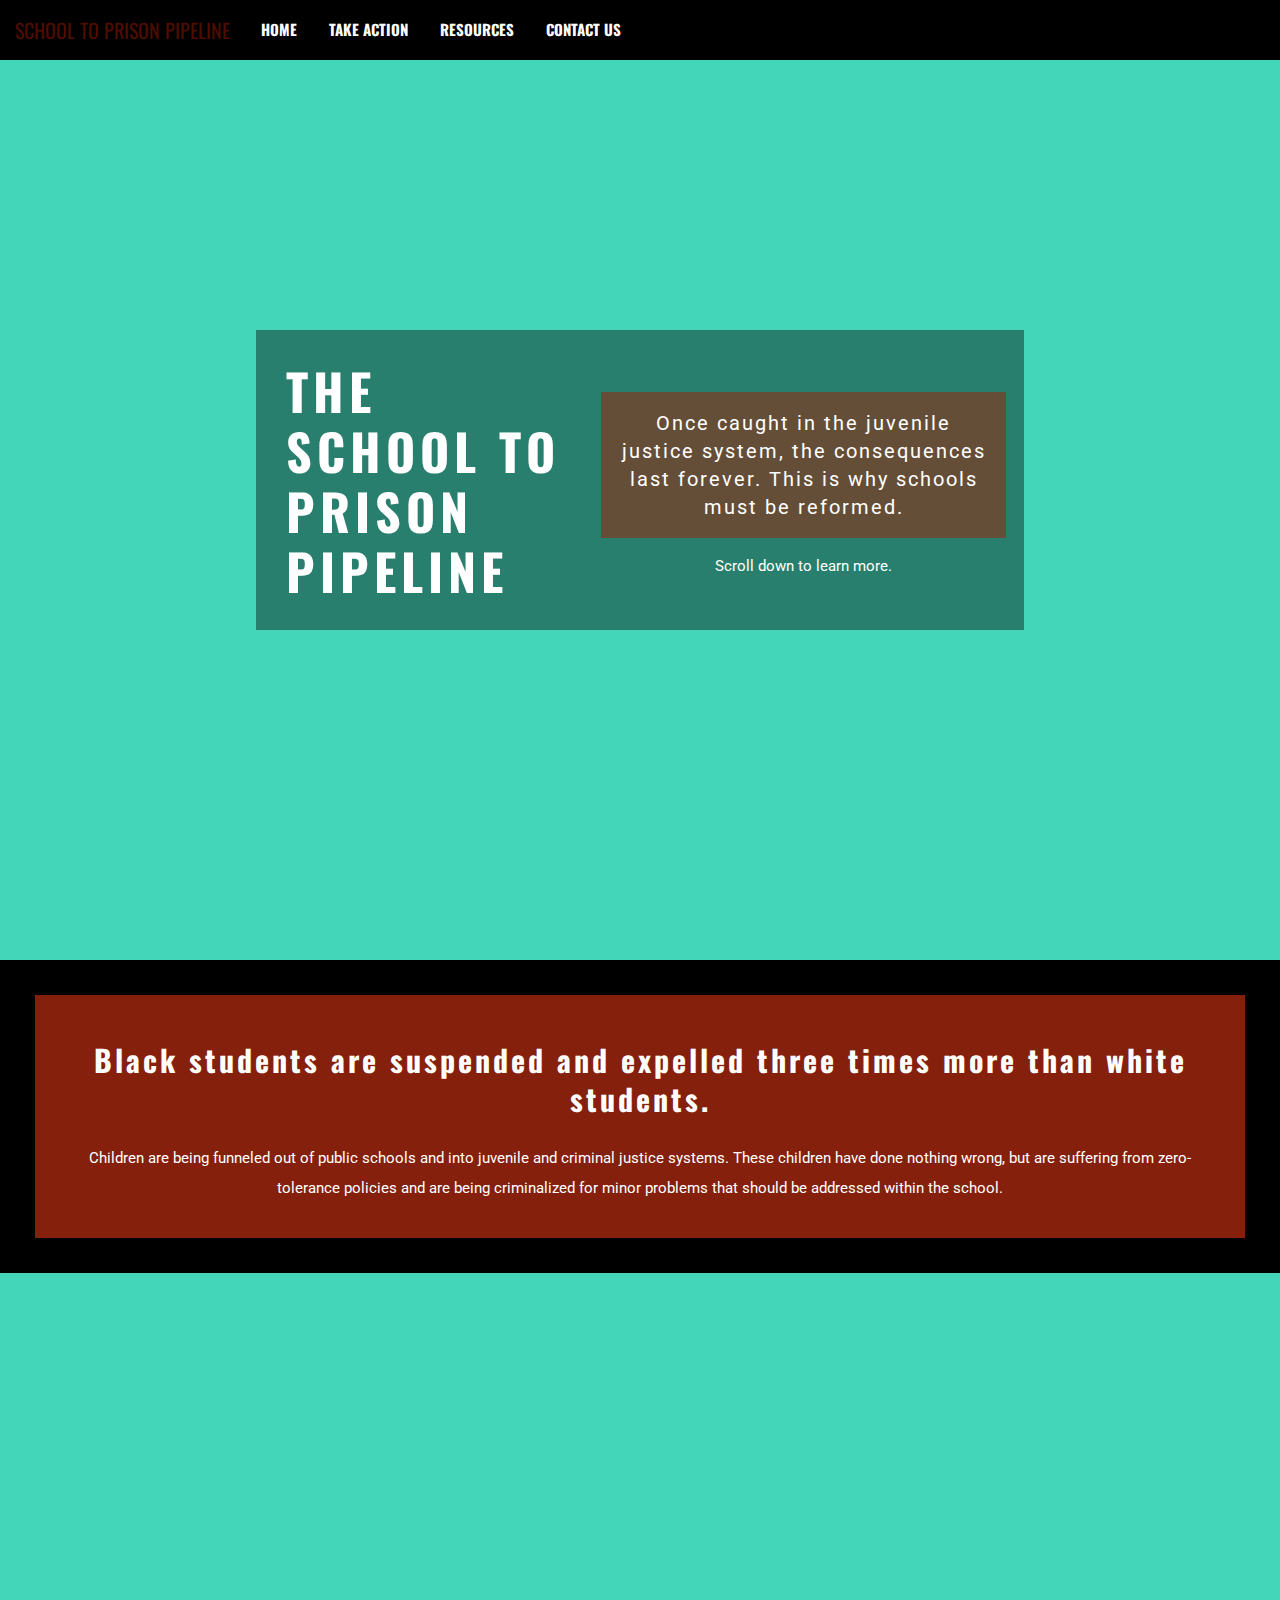
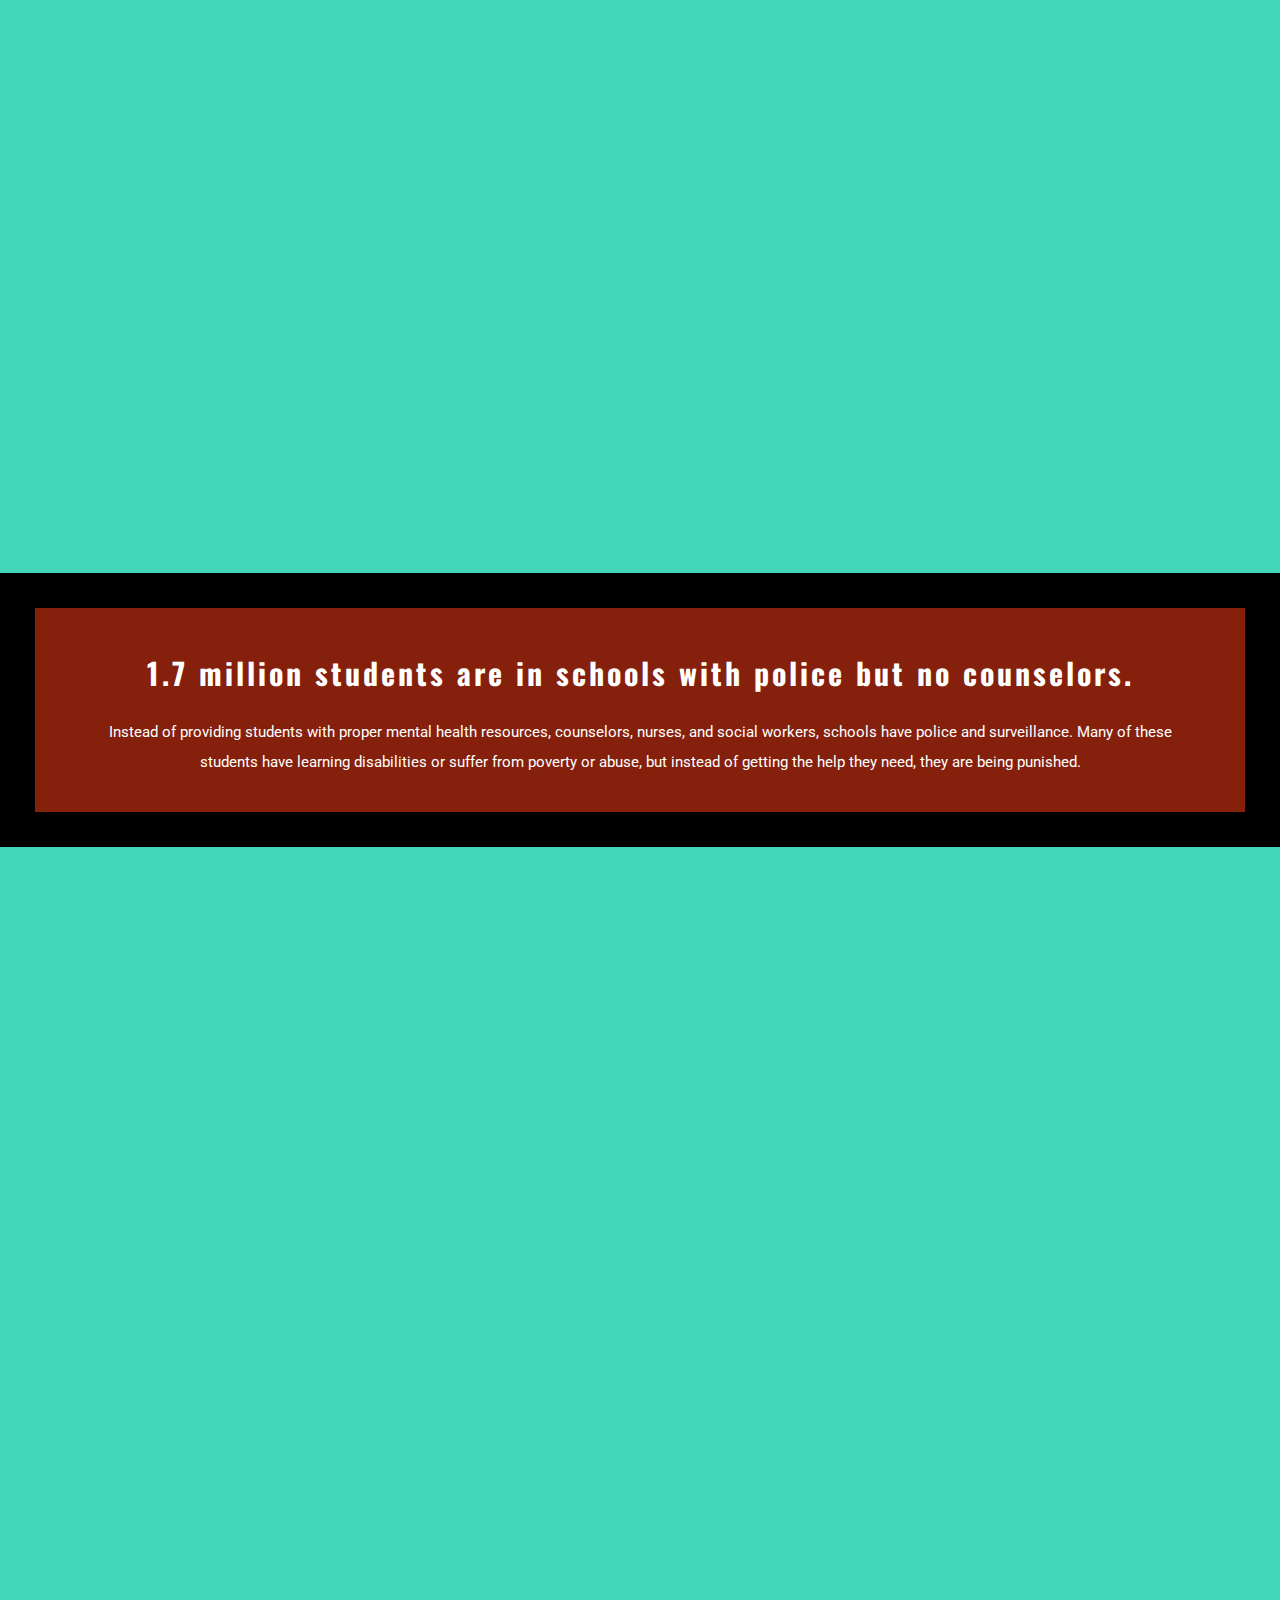
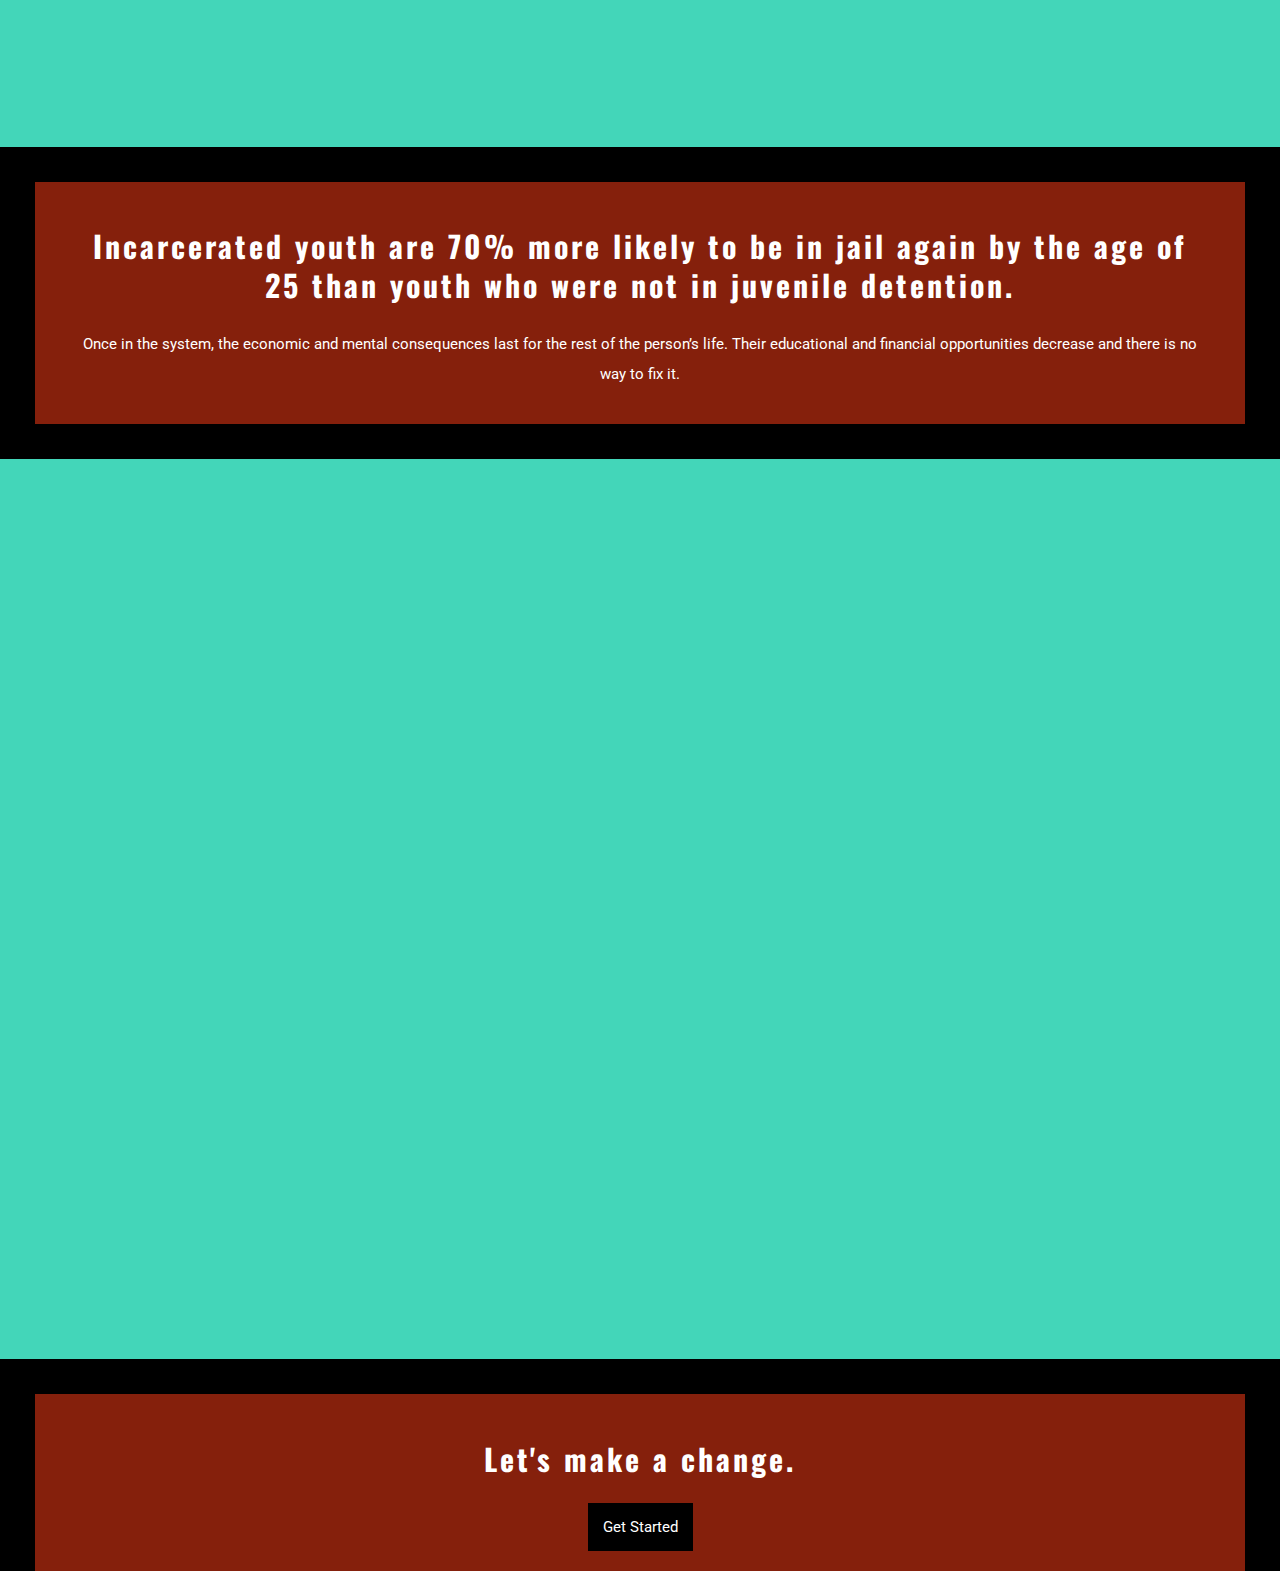
==== commit 00fb07fe: "🛰🐄 Checkpoint ./index.html:19010761/107 ./resources.html:19010761/67 ./take-action.html:19010761/67 " ====
--- a/index.html
+++ b/index.html
@@ -27,6 +27,7 @@
         <li class="nav"><a href="index.html">Home</a></li>
         <li class="nav"><a href="take-action.html">Take Action</a></li>
         <li class="nav"><a href="resources.html">Resources</a></li>
+        <li class="nav"><a href="contact.html">Contact Us</a></li>
       </ul>
     </nav>
 
--- a/take-action.css
+++ b/take-action.css
@@ -257,4 +257,12 @@
   flex-direction:column;
   padding-right:100px;
   padding-bottom:70px
+}
+
+.linktoresources{
+  color:gray;
+}
+
+.linktoresources:hover{
+  color:red;
 }